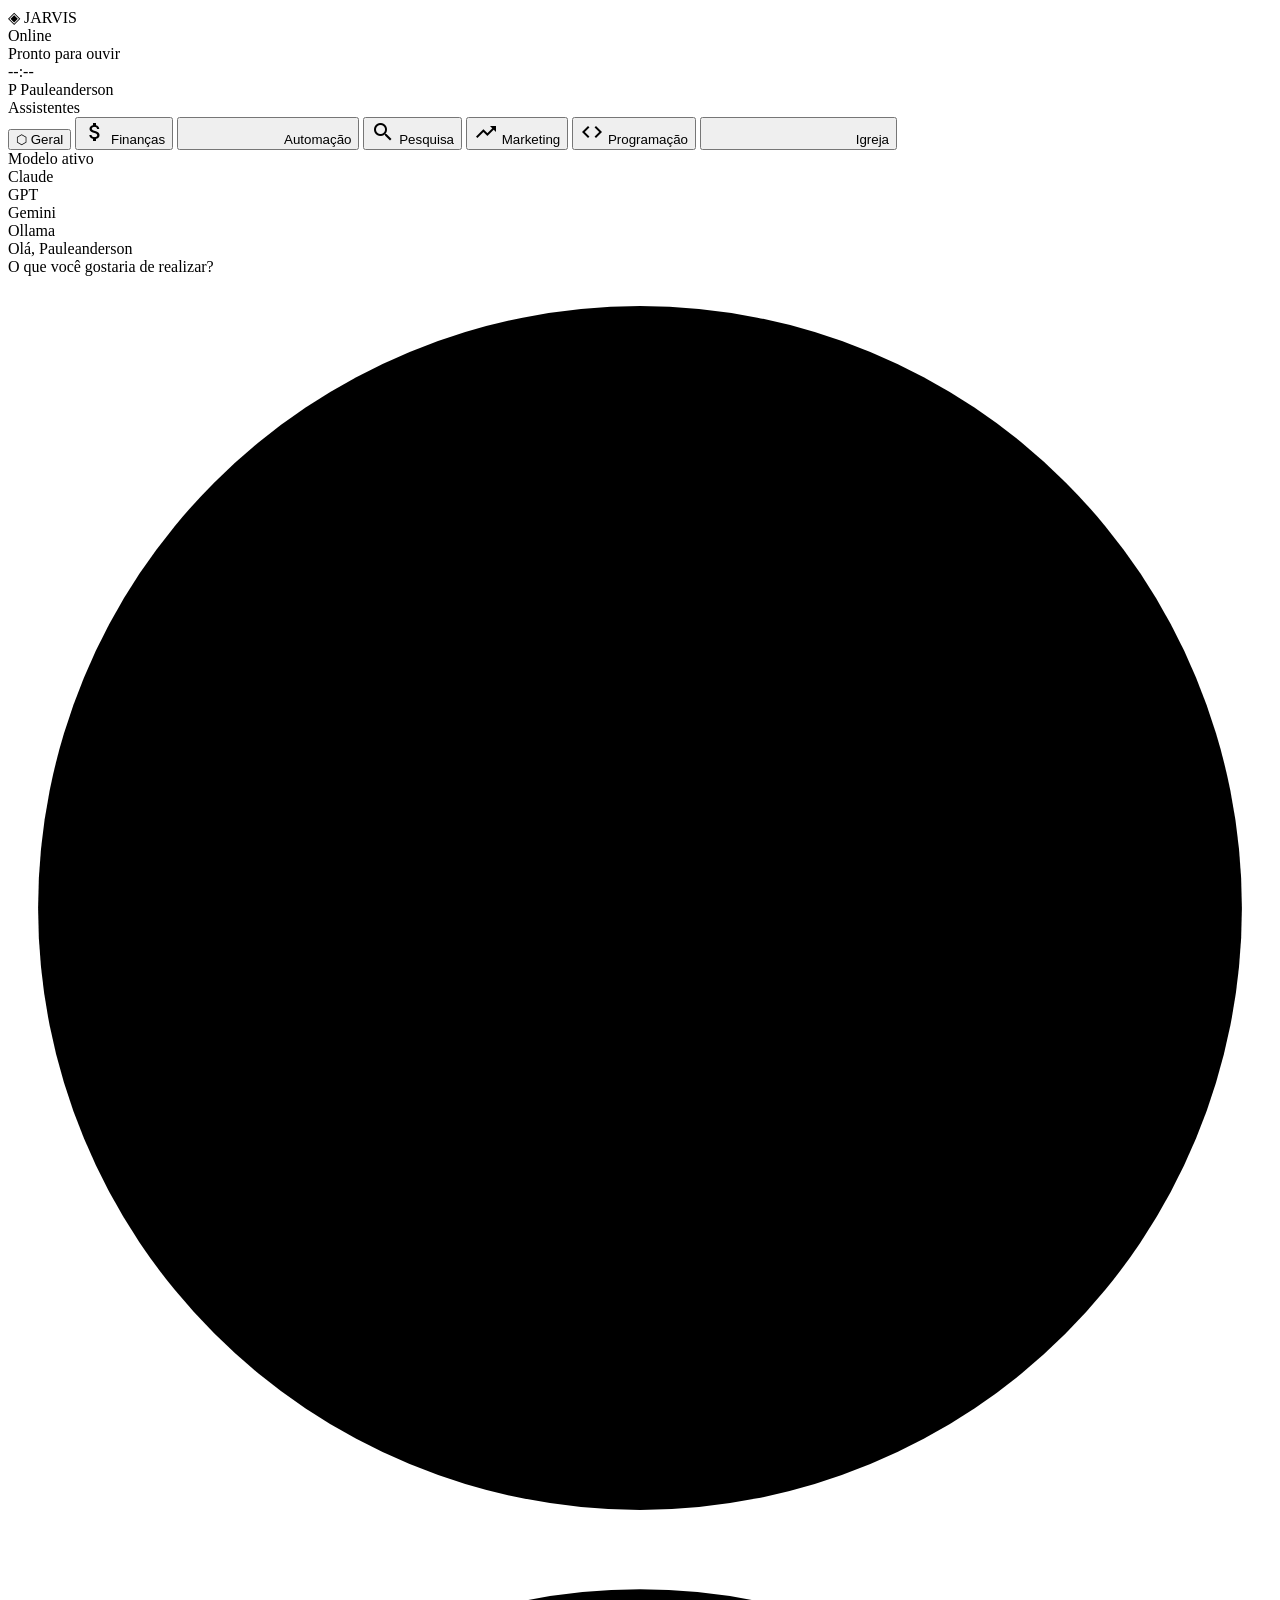
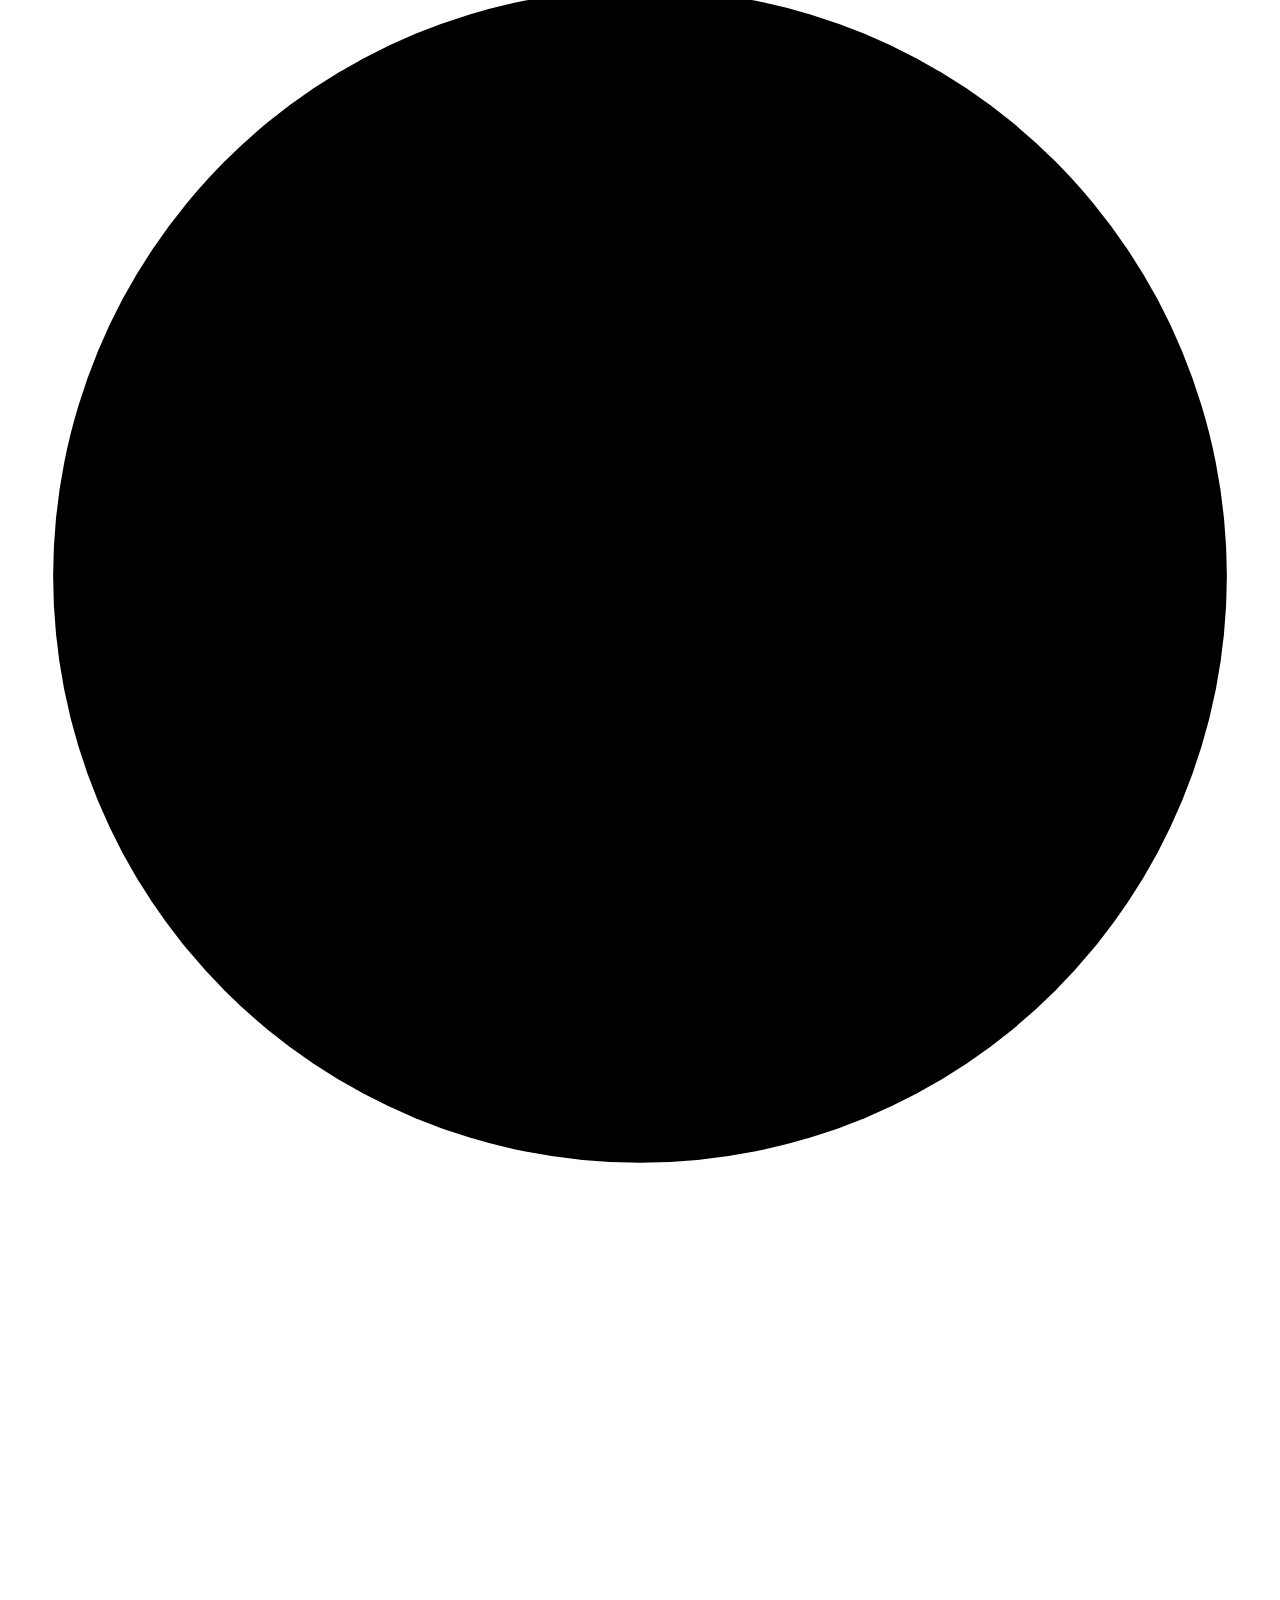
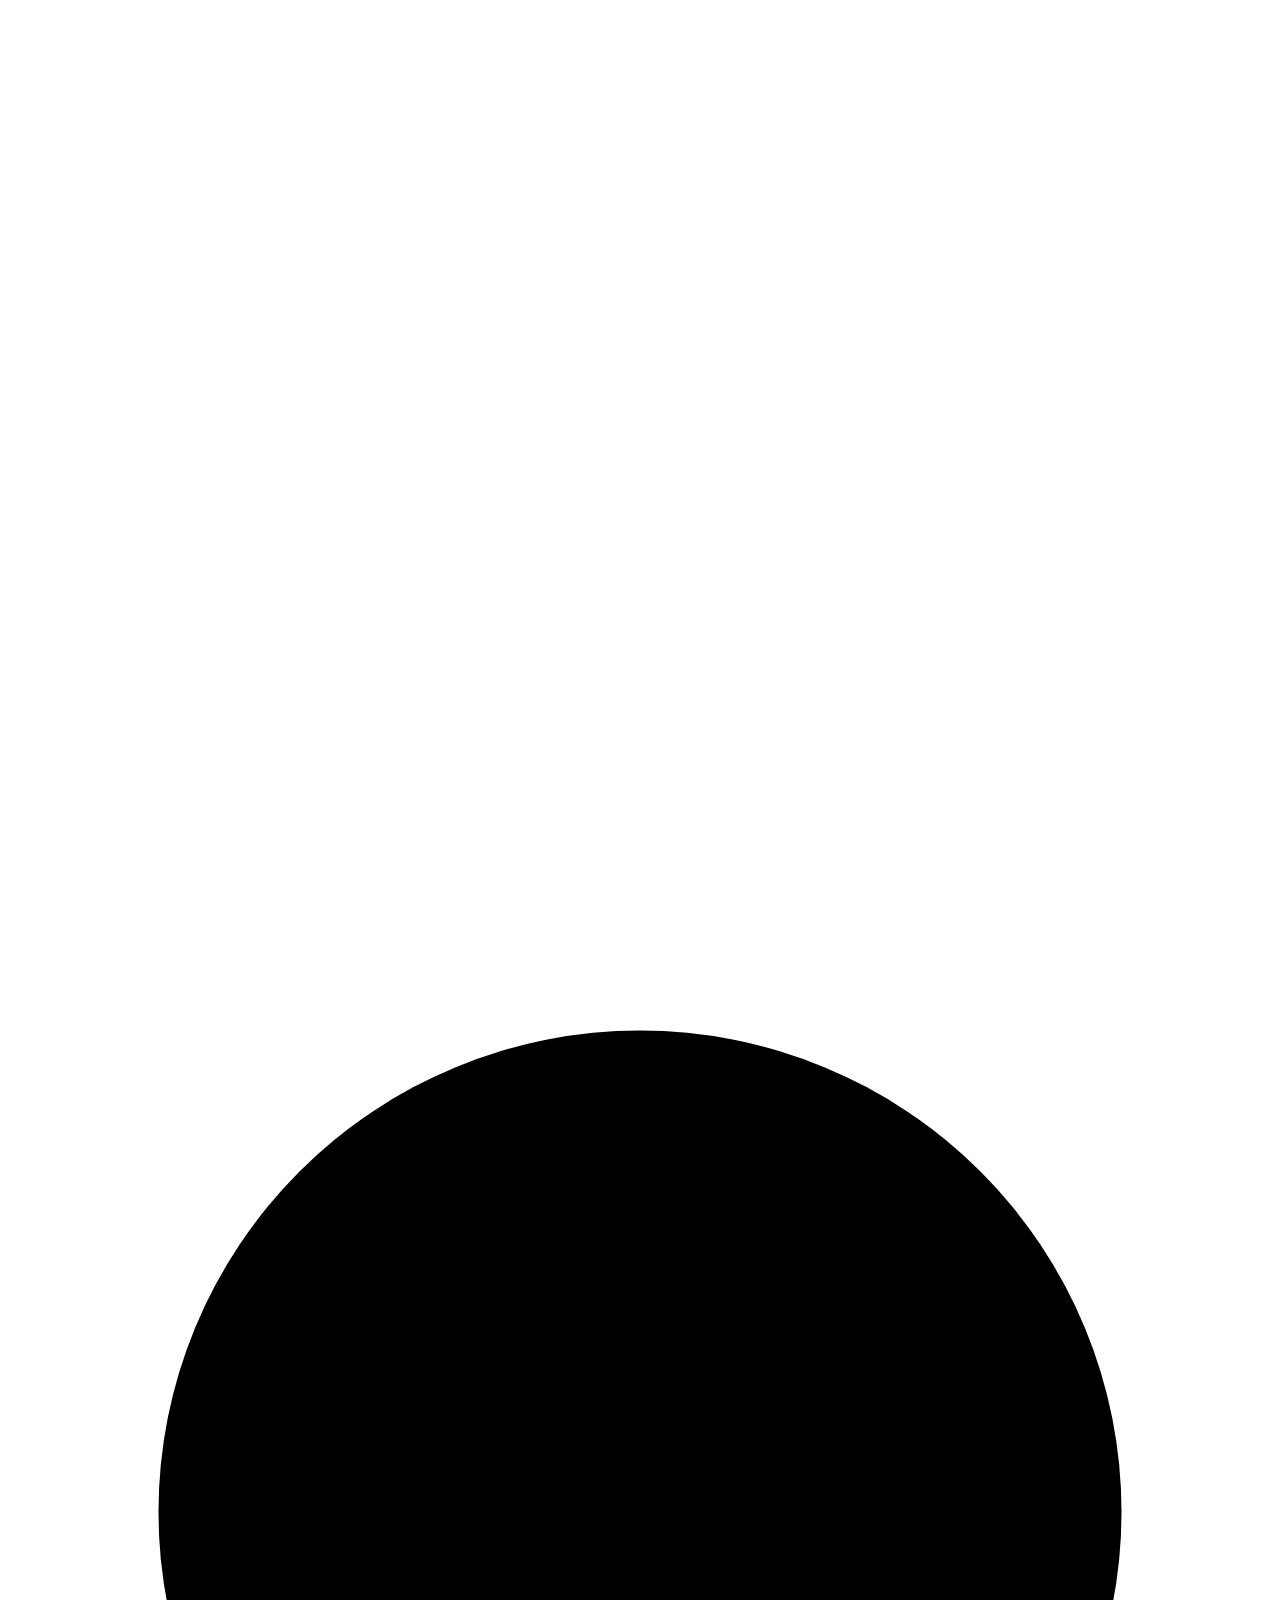
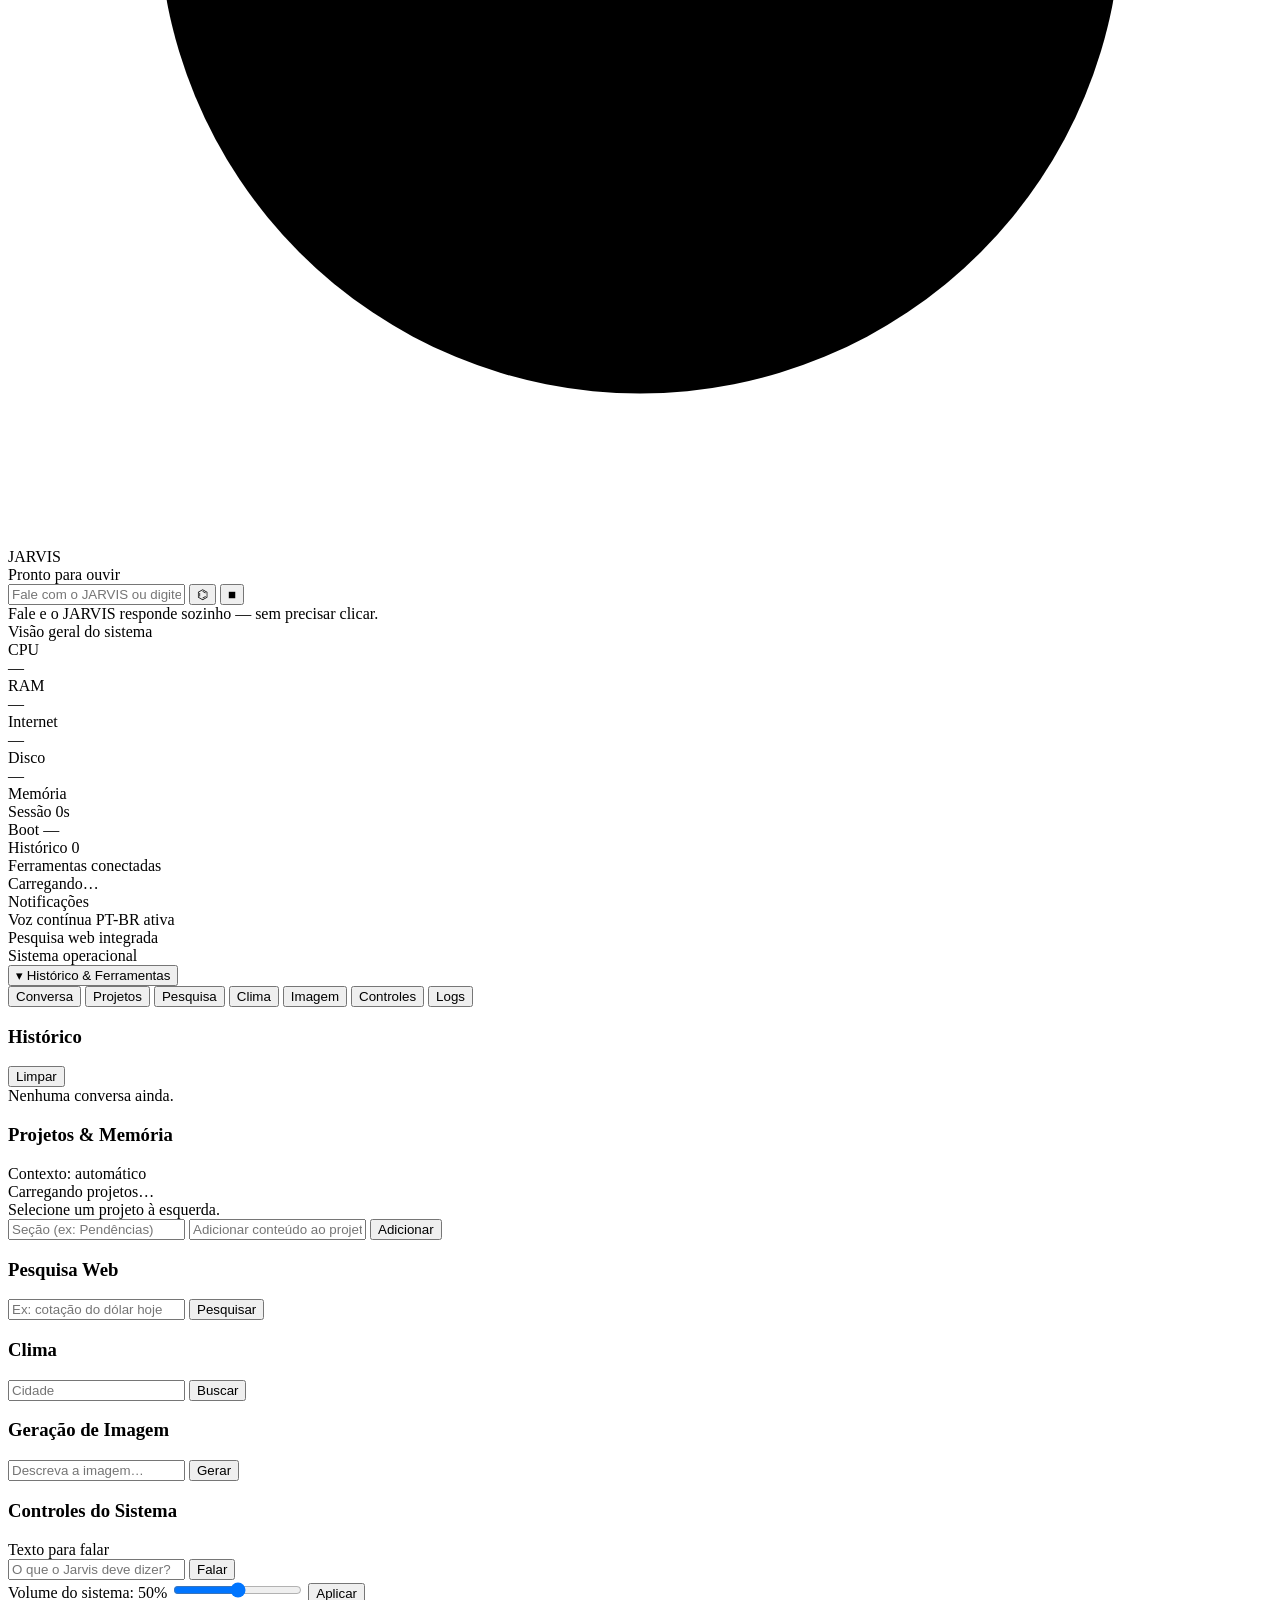
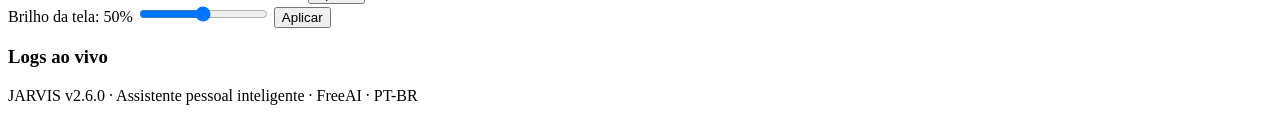
==== dashboard_static/index.html @ 1817574b "feat(orb): implementar orb v2.6.1 com 7 layers do Figma spec index.html: estrutura completa do orb (" ====
<!DOCTYPE html>
<html lang="pt-BR">
<head>
<meta charset="UTF-8" />
<meta name="viewport" content="width=device-width, initial-scale=1.0" />
<meta http-equiv="Cache-Control" content="no-cache, no-store, must-revalidate" />
<meta http-equiv="Pragma" content="no-cache" />
<meta http-equiv="Expires" content="0" />
<title>JARVIS v2.6 — Sistema de Assistência Pessoal</title>
<!-- Favicon inline vazio: corta o GET /favicon.ico automático do navegador (que retornava 404). -->
<link rel="icon" href="data:image/svg+xml,%3Csvg xmlns='http://www.w3.org/2000/svg' viewBox='0 0 32 32'%3E%3Cdefs%3E%3CradialGradient id='g' cx='30%25' cy='30%25'%3E%3Cstop offset='0' stop-color='%2322D3EE'/%3E%3Cstop offset='0.5' stop-color='%235B6CFF'/%3E%3Cstop offset='1' stop-color='%23A855F7'/%3E%3C/radialGradient%3E%3C/defs%3E%3Ccircle cx='16' cy='16' r='14' fill='url(%23g)'/%3E%3C/svg%3E">
<link rel="stylesheet" href="/static/style.css" />
<link rel="preconnect" href="https://fonts.googleapis.com">
<link rel="preconnect" href="https://fonts.gstatic.com" crossorigin>
<link href="https://fonts.googleapis.com/css2?family=Inter:wght@400;500;600;700&family=Space+Grotesk:wght@500;600;700&family=JetBrains+Mono:wght@400;500&display=swap" rel="stylesheet">
<link href="https://fonts.googleapis.com/icon?family=Material+Icons" rel="stylesheet">
</head>
<body class="state-idle">

<!-- ───────── Top bar ───────── -->
<header class="topbar">
  <div class="topbar-left">
    <div class="brand">
      <span class="brand-mark">◈</span>
      <span class="brand-name">JARVIS</span>
    </div>
    <div class="status-pill online" id="sys-pill">
      <span class="status-dot"></span>
      <span class="status-label">Online</span>
    </div>
  </div>
  <div class="topbar-center">
    <div class="orb-mini" id="orb-mini"></div>
    <span class="state-label" id="state-label">Pronto para ouvir</span>
  </div>
  <div class="topbar-right">
    <span class="topbar-time" id="topbar-time">--:--</span>
    <div class="user-chip">
      <span class="user-avatar">P</span>
      <span class="user-name">Pauleanderson</span>
    </div>
  </div>
</header>

<!-- ───────── Main layout ───────── -->
<main class="layout">

  <!-- Left sidebar: assistants -->
  <aside class="sidebar sidebar-left">
    <div class="sidebar-section">
      <div class="sidebar-title">Assistentes</div>
      <nav class="assistant-list" id="assistant-list">
        <button class="assistant active" data-assistant="general">
          <span class="assistant-icon">⬡</span>
          <span class="assistant-label">Geral</span>
        </button>
        <button class="assistant assistant-item" data-assistant="finance" data-cat="financas">
          <span class="assistant-icon material-icons">attach_money</span>
          <span class="assistant-label">Finanças</span>
        </button>
        <button class="assistant assistant-item" data-assistant="automation" data-cat="automacao">
          <span class="assistant-icon material-icons">bolt</span>
          <span class="assistant-label">Automação</span>
        </button>
        <button class="assistant assistant-item" data-assistant="search" data-cat="pesquisa">
          <span class="assistant-icon material-icons">search</span>
          <span class="assistant-label">Pesquisa</span>
        </button>
        <button class="assistant assistant-item" data-assistant="marketing" data-cat="marketing">
          <span class="assistant-icon material-icons">trending_up</span>
          <span class="assistant-label">Marketing</span>
        </button>
        <button class="assistant assistant-item" data-assistant="code" data-cat="codigo">
          <span class="assistant-icon material-icons">code</span>
          <span class="assistant-label">Programação</span>
        </button>
        <button class="assistant assistant-item" data-assistant="church" data-cat="igreja">
          <span class="assistant-icon material-icons">church</span>
          <span class="assistant-label">Igreja</span>
        </button>
      </nav>
    </div>

    <div class="sidebar-section">
      <div class="sidebar-title">Modelo ativo</div>
      <div class="model-card">
        <div class="model-line">Claude</div>
        <div class="model-line">GPT</div>
        <div class="model-line">Gemini</div>
        <div class="model-line">Ollama</div>
      </div>
    </div>
  </aside>

  <!-- Center: holographic orb + voice bar -->
  <section class="center">

    <div class="greeting">
      <div class="greeting-line">Olá, <span class="accent">Pauleanderson</span></div>
      <div class="greeting-sub">O que você gostaria de realizar?</div>
    </div>

    <div class="orb-stage">
      <!-- ═══ ORB CENTRAL — 7 layers + glow + halo (spec v2.6.1) ═══ -->
      <div class="orb-wrap" id="jarvis-orb">
        <!-- Glow outer (radial pulsante 4s) -->
        <div class="orb-glow-outer"></div>
        <!-- Halo metric ring -->
        <svg class="orb-halo" viewBox="0 0 420 420">
          <circle cx="210" cy="210" r="200" />
        </svg>
        <!-- Layer 1: outer ring conic -->
        <svg class="orb-layer-1" viewBox="0 0 420 420">
          <circle class="orb-conic-ring" cx="210" cy="210" r="195" />
        </svg>
        <!-- Layer 2: organic curve lines (24 paths) -->
        <svg class="orb-layer-2" viewBox="0 0 420 420" id="orb-curves"></svg>
        <!-- Layer 3: inner concentric rings (160/120/80) -->
        <svg class="orb-layer-3" viewBox="0 0 420 420">
          <circle class="orb-inner-ring r-160" cx="210" cy="210" r="160" />
          <circle class="orb-inner-ring r-120" cx="210" cy="210" r="120" />
          <circle class="orb-inner-ring r-80"  cx="210" cy="210" r="80" />
        </svg>
        <!-- Layer 4: particle orbs (6 dots) -->
        <div class="orb-particles">
          <span class="orb-particle" style="left:40px;top:80px"></span>
          <span class="orb-particle p-white" style="left:340px;top:120px"></span>
          <span class="orb-particle p-purple" style="left:280px;top:340px"></span>
          <span class="orb-particle p-indigo" style="left:80px;top:320px"></span>
          <span class="orb-particle p-cyan-sm" style="left:200px;top:60px"></span>
          <span class="orb-particle p-pink" style="left:360px;top:260px"></span>
        </div>
        <!-- Layer 5: inner core (radial fill) -->
        <div class="orb-inner-core"></div>
        <!-- Layer 6: central text -->
        <div class="orb-center-text">JARVIS</div>
        <!-- Layer 7: vertical accent line -->
        <div class="orb-accent-line"></div>
        <!-- Highlights -->
        <div class="orb-highlight hl-tl"></div>
        <div class="orb-highlight hl-rc"></div>
        <div class="orb-highlight hl-bc"></div>
      </div>
      <div class="orb-status" id="orb-status">Pronto para ouvir</div>
    </div>

    <!-- Voice bar -->
    <div class="voice-bar">
      <div class="voice-wave" id="voice-wave">
        <span></span><span></span><span></span><span></span><span></span>
        <span></span><span></span><span></span><span></span><span></span>
        <span></span><span></span><span></span><span></span><span></span>
        <span></span><span></span><span></span><span></span><span></span>
      </div>

      <input type="text" id="ask-input" class="voice-input"
             placeholder="Fale com o JARVIS ou digite aqui…" />

      <button class="mic-btn" id="mic-btn" onclick="toggleMic()" title="Falar">
        <span class="mic-icon" id="mic-icon">⌬</span>
      </button>

      <button class="interrupt-btn" id="interrupt-btn" onclick="interruptSpeech()" title="Interromper resposta">
        <span>■</span>
      </button>
    </div>

    <div class="voice-hint" id="voice-hint">
      Fale e o JARVIS responde sozinho — sem precisar clicar.
    </div>
  </section>

  <!-- Right sidebar: system overview + integrations -->
  <aside class="sidebar sidebar-right">
    <div class="sidebar-section">
      <div class="sidebar-title">Visão geral do sistema</div>
      <div class="system-grid">
        <div class="sys-card">
          <div class="sys-card-label">CPU</div>
          <div class="sys-card-value" id="cpu-value">—</div>
          <div class="sys-bar"><div class="sys-bar-fill" id="cpu-bar"></div></div>
        </div>
        <div class="sys-card">
          <div class="sys-card-label">RAM</div>
          <div class="sys-card-value" id="ram-value">—</div>
          <div class="sys-bar"><div class="sys-bar-fill" id="ram-bar"></div></div>
        </div>
        <div class="sys-card">
          <div class="sys-card-label">Internet</div>
          <div class="sys-card-value">
            <span id="internet-value">—</span>
          </div>
        </div>
        <div class="sys-card">
          <div class="sys-card-label">Disco</div>
          <div class="sys-card-value" id="disk-value">—</div>
        </div>
      </div>
    </div>

    <div class="sidebar-section">
      <div class="sidebar-title">Memória</div>
      <div class="info-row">
        <span class="info-key">Sessão</span>
        <span class="info-val" id="session-uptime">0s</span>
      </div>
      <div class="info-row">
        <span class="info-key">Boot</span>
        <span class="info-val" id="boot-at">—</span>
      </div>
      <div class="info-row">
        <span class="info-key">Histórico</span>
        <span class="info-val" id="history-count">0</span>
      </div>
    </div>

    <div class="sidebar-section">
      <div class="sidebar-title">Ferramentas conectadas</div>
      <div class="integration-list" id="integration-list">
        <div class="loading-mini">Carregando…</div>
      </div>
    </div>

    <div class="sidebar-section">
      <div class="sidebar-title">Notificações</div>
      <div class="notif-list">
        <div class="notif">
          <div class="notif-dot dot-cyan"></div>
          <div class="notif-text">Voz contínua PT-BR ativa</div>
        </div>
        <div class="notif">
          <div class="notif-dot dot-violet"></div>
          <div class="notif-text">Pesquisa web integrada</div>
        </div>
        <div class="notif">
          <div class="notif-dot dot-green"></div>
          <div class="notif-text">Sistema operacional</div>
        </div>
      </div>
    </div>
  </aside>
</main>

<!-- ───────── Bottom drawer: chat history + tools ───────── -->
<button class="drawer-toggle" id="drawer-toggle" onclick="toggleDrawer()">
  <span class="drawer-toggle-icon">▾</span>
  <span>Histórico & Ferramentas</span>
</button>

<section class="drawer" id="drawer">
  <div class="drawer-tabs">
    <button class="drawer-tab active" data-tab="chat">Conversa</button>
    <button class="drawer-tab" data-tab="projects">Projetos</button>
    <button class="drawer-tab" data-tab="research">Pesquisa</button>
    <button class="drawer-tab" data-tab="weather">Clima</button>
    <button class="drawer-tab" data-tab="image">Imagem</button>
    <button class="drawer-tab" data-tab="controls">Controles</button>
    <button class="drawer-tab" data-tab="logs">Logs</button>
  </div>

  <!-- Chat tab -->
  <div class="drawer-panel active" id="panel-chat">
    <div class="panel-header">
      <h3>Histórico</h3>
      <button class="ghost-btn" onclick="clearChat()">Limpar</button>
    </div>
    <div id="chat-list" class="chat-list">
      <div class="empty">Nenhuma conversa ainda.</div>
    </div>
  </div>

  <!-- Projects tab -->
  <div class="drawer-panel" id="panel-projects">
    <div class="panel-header">
      <h3>Projetos & Memória</h3>
      <span class="active-project-label" id="active-project-label">Contexto: automático</span>
    </div>
    <div class="projects-layout">
      <div class="projects-list" id="projects-list">
        <div class="loading-mini">Carregando projetos…</div>
      </div>
      <div class="projects-detail" id="projects-detail">
        <div class="empty">Selecione um projeto à esquerda.</div>
      </div>
    </div>
    <div class="project-update">
      <input type="text" id="proj-section" placeholder="Seção (ex: Pendências)" />
      <input type="text" id="proj-addition" placeholder="Adicionar conteúdo ao projeto ativo…" />
      <button class="primary-btn" onclick="addToActiveProject()">Adicionar</button>
    </div>
  </div>

  <!-- Research tab -->
  <div class="drawer-panel" id="panel-research">
    <div class="panel-header"><h3>Pesquisa Web</h3></div>
    <div class="control-row">
      <input type="text" id="research-input" placeholder="Ex: cotação do dólar hoje" />
      <button class="primary-btn" onclick="research()">Pesquisar</button>
    </div>
    <div id="research-result" class="research-result"></div>
  </div>

  <!-- Weather tab -->
  <div class="drawer-panel" id="panel-weather">
    <div class="panel-header"><h3>Clima</h3></div>
    <div class="control-row">
      <input type="text" id="weather-input" placeholder="Cidade" />
      <button class="primary-btn" onclick="checkWeather()">Buscar</button>
    </div>
    <div id="weather-result" class="info-block"></div>
  </div>

  <!-- Image tab -->
  <div class="drawer-panel" id="panel-image">
    <div class="panel-header"><h3>Geração de Imagem</h3></div>
    <div class="control-row">
      <input type="text" id="image-input" placeholder="Descreva a imagem…" />
      <button class="primary-btn" onclick="generateImage()">Gerar</button>
    </div>
    <div id="image-result" class="image-result"></div>
  </div>

  <!-- Controls tab (volume/brightness/TTS) -->
  <div class="drawer-panel" id="panel-controls">
    <div class="panel-header"><h3>Controles do Sistema</h3></div>
    <div class="control-stack">
      <div class="control-block">
        <label>Texto para falar</label>
        <div class="control-row">
          <input type="text" id="tts-input" placeholder="O que o Jarvis deve dizer?" />
          <button class="primary-btn" onclick="speak()">Falar</button>
        </div>
      </div>
      <div class="control-block">
        <label>Volume do sistema: <span id="volume-label">50%</span></label>
        <input type="range" min="0" max="100" value="50" id="volume-slider" />
        <button class="primary-btn" onclick="setVolume()">Aplicar</button>
      </div>
      <div class="control-block">
        <label>Brilho da tela: <span id="brightness-label">50%</span></label>
        <input type="range" min="0" max="100" value="50" id="brightness-slider" />
        <button class="primary-btn" onclick="setBrightness()">Aplicar</button>
      </div>
    </div>
  </div>

  <!-- Logs tab -->
  <div class="drawer-panel" id="panel-logs">
    <div class="panel-header"><h3>Logs ao vivo</h3></div>
    <pre id="logs" class="logs"></pre>
  </div>
</section>

<footer class="footer">
  <span class="footer-dot"></span>
  <span class="footer-title">JARVIS v2.6.0</span>
  <span class="footer-sep">·</span>
  <span class="footer-tagline">Assistente pessoal inteligente · FreeAI · PT-BR</span>
</footer>

<script src="/static/app.js"></script>
</body>
</html>
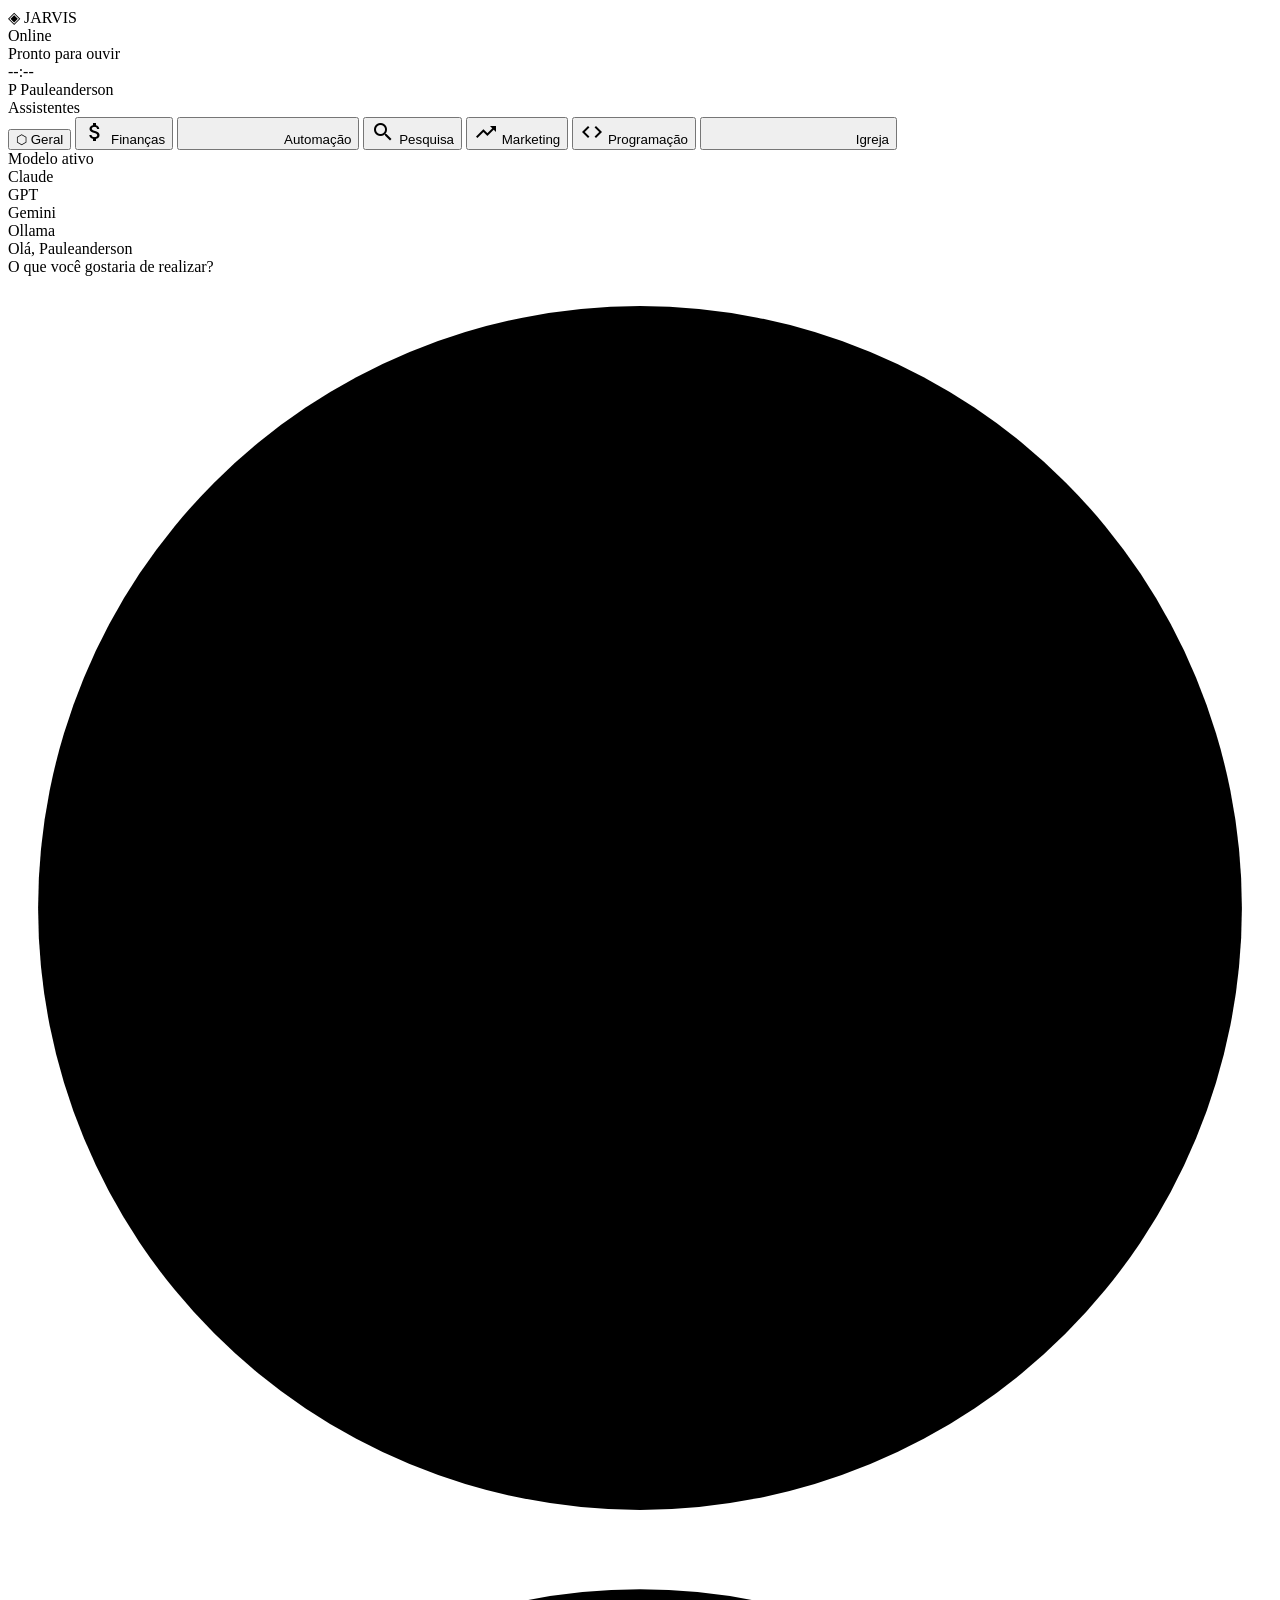
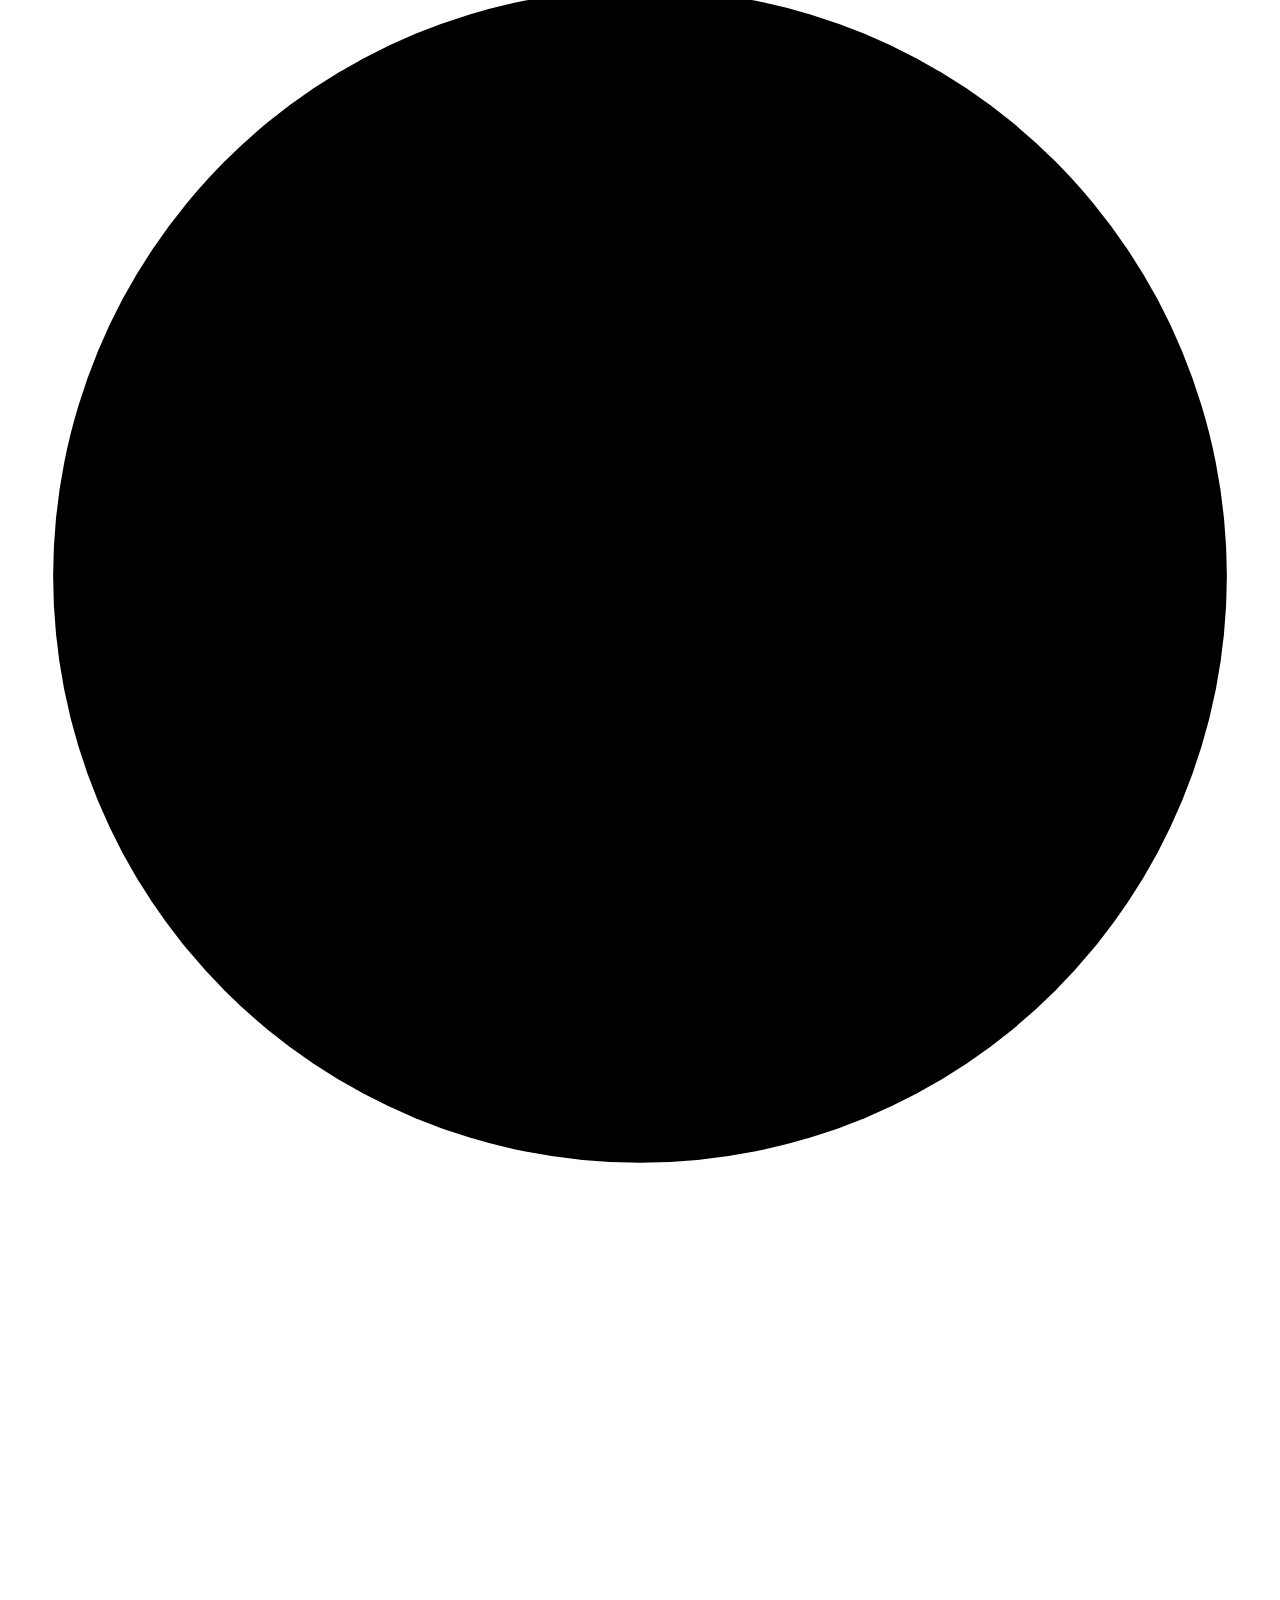
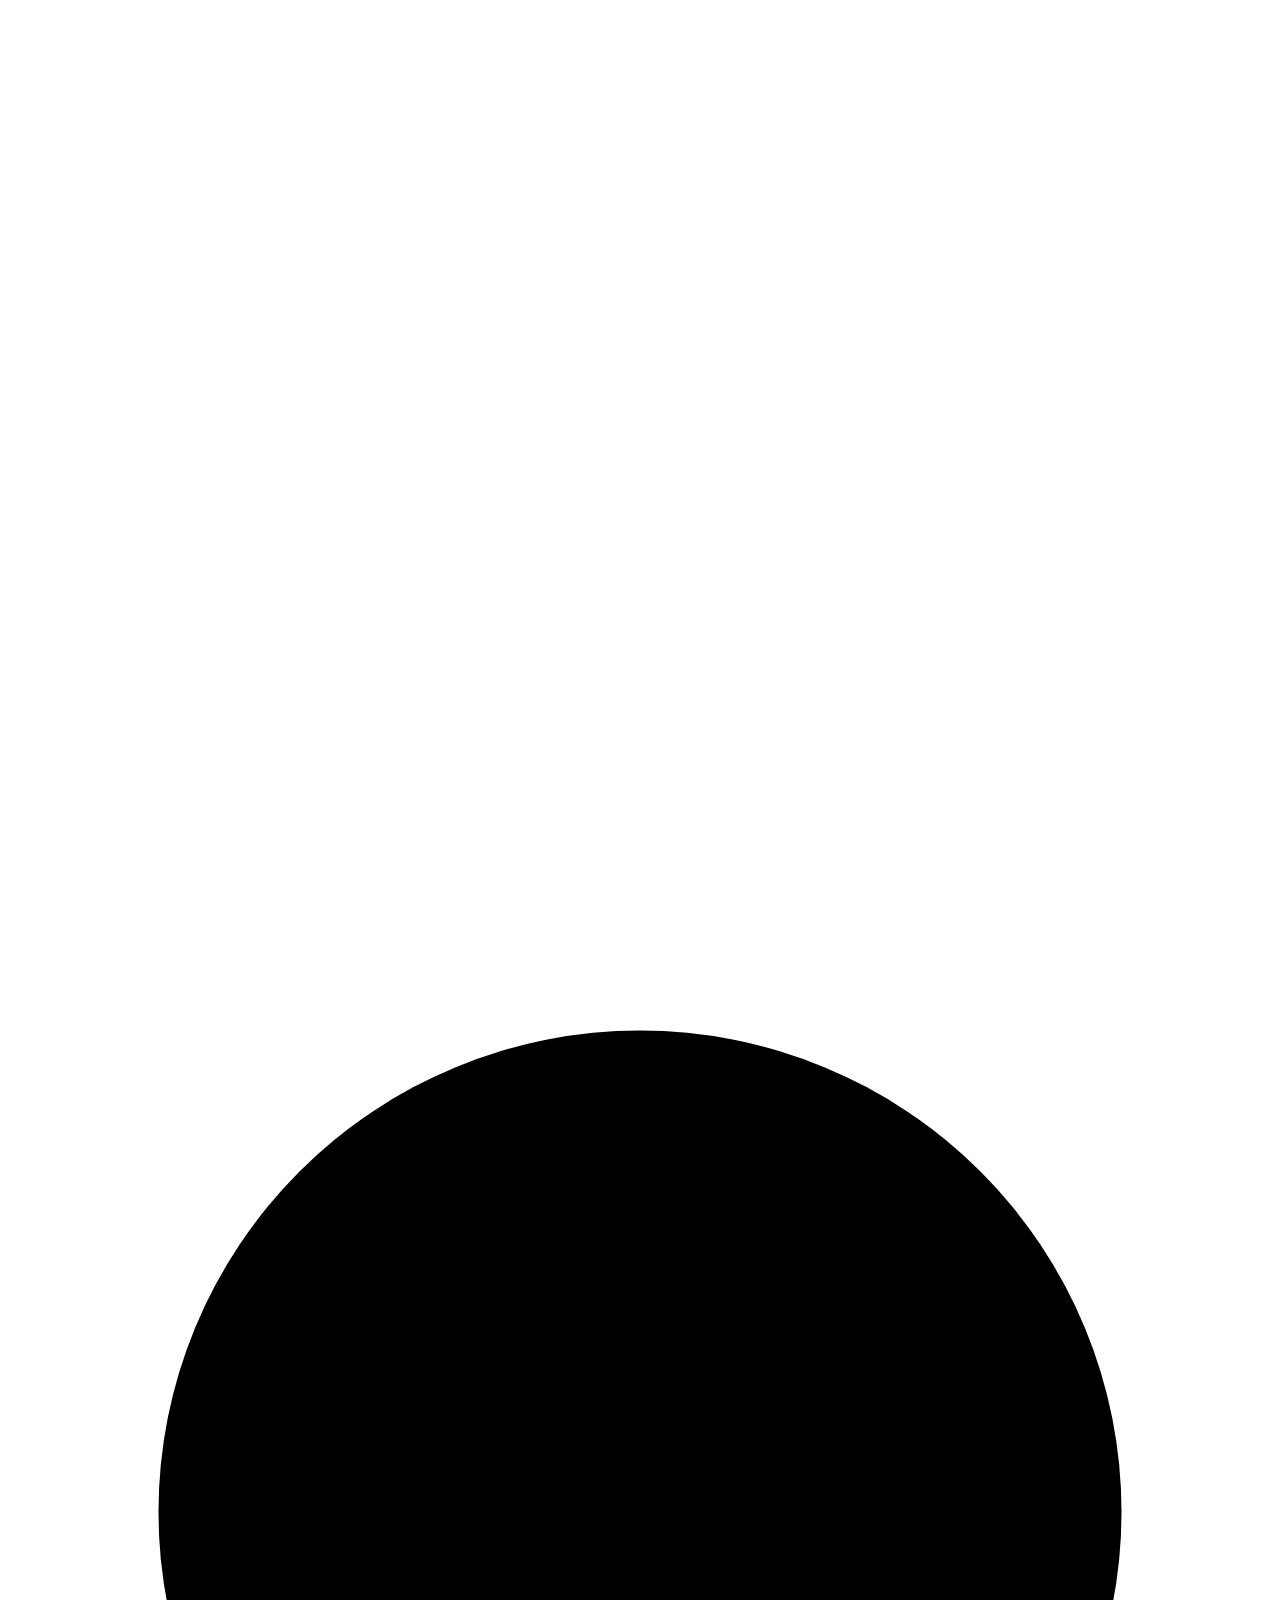
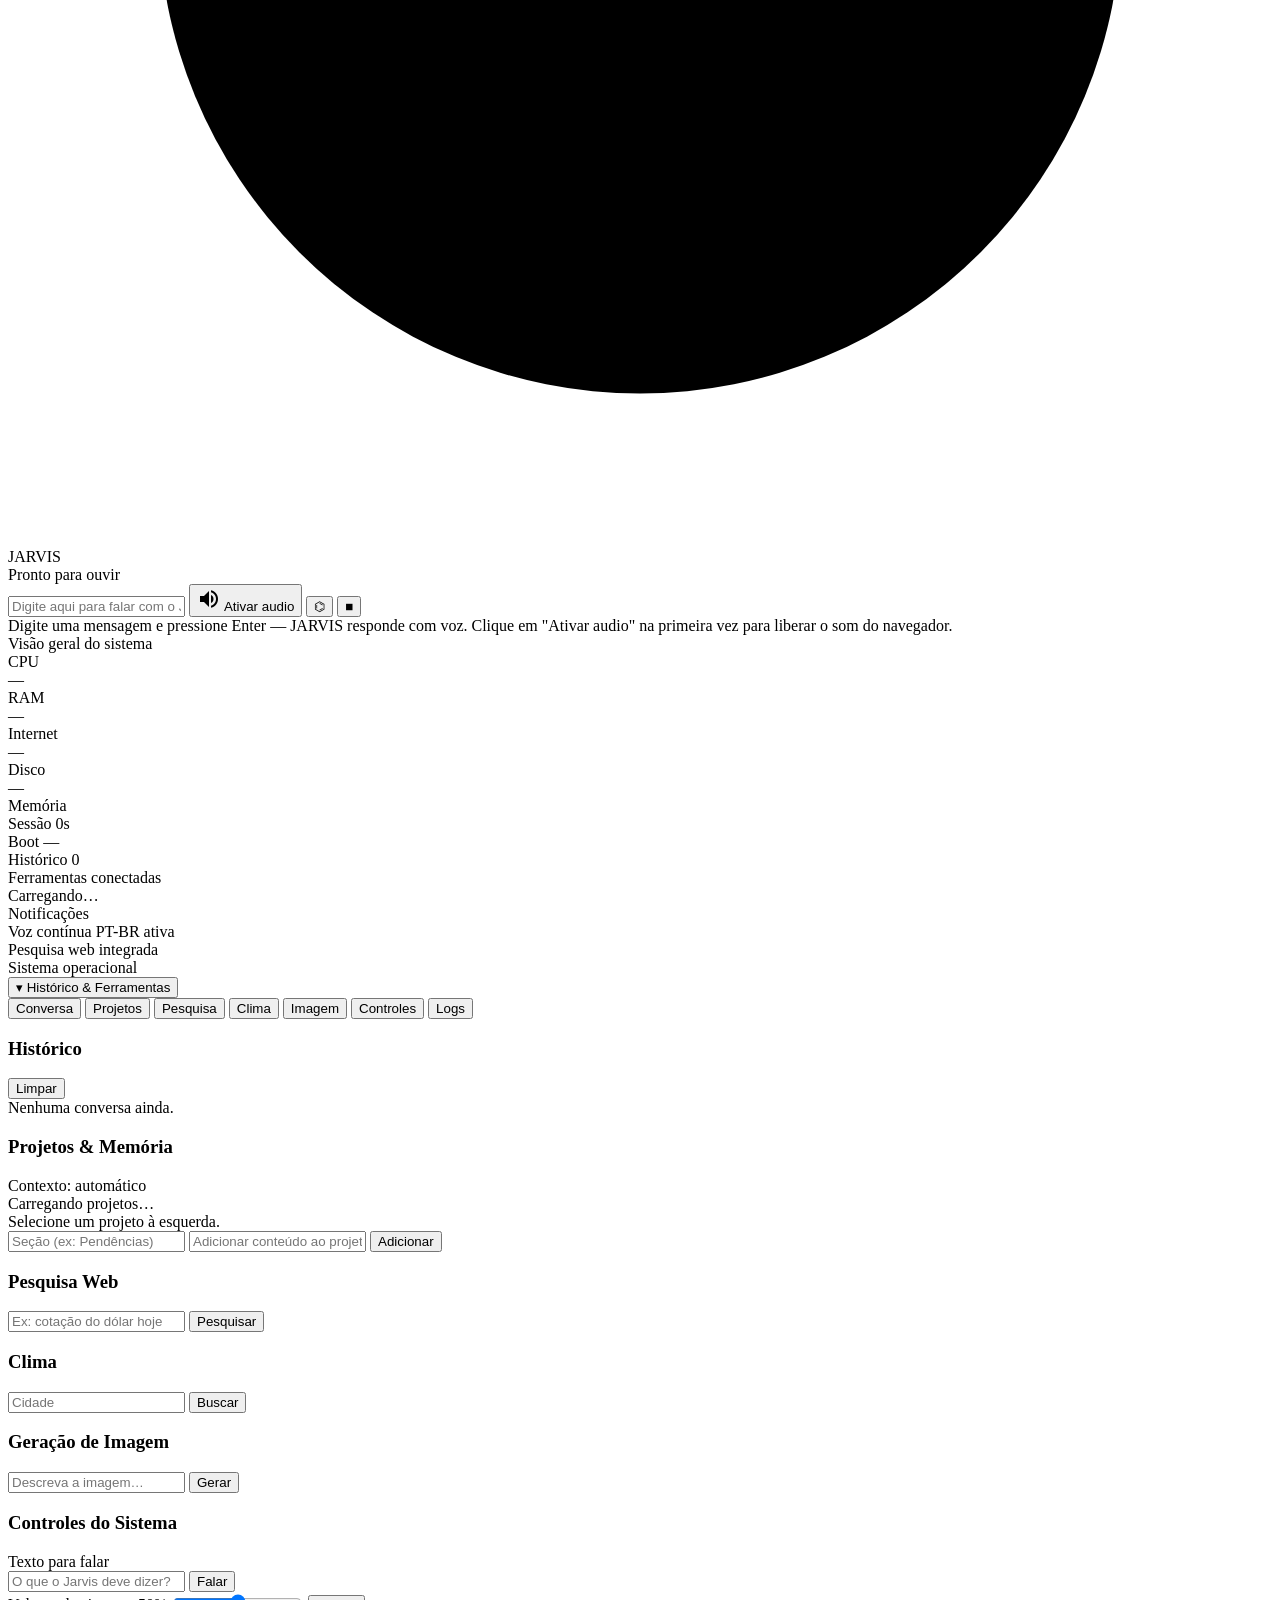
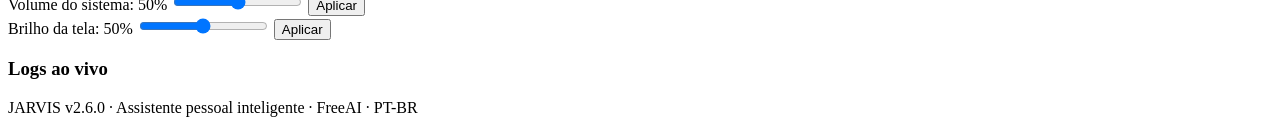
==== commit 2aea9e3b: "feat(TTS): migrar SAPI5 para speechSynthesis do navegador" ====
--- a/dashboard_static/index.html
+++ b/dashboard_static/index.html
@@ -154,7 +154,13 @@
       </div>
 
       <input type="text" id="ask-input" class="voice-input"
-             placeholder="Fale com o JARVIS ou digite aqui…" />
+             placeholder="Digite aqui para falar com o JARVIS…" />
+
+      <button class="primary-btn enable-audio-btn" id="enable-audio-btn"
+              onclick="enableAudio()" title="Ativar audio (1a vez desbloqueia o som do navegador)">
+        <span class="material-icons">volume_up</span>
+        <span id="enable-audio-label">Ativar audio</span>
+      </button>
 
       <button class="mic-btn" id="mic-btn" onclick="toggleMic()" title="Falar">
         <span class="mic-icon" id="mic-icon">⌬</span>
@@ -166,7 +172,8 @@
     </div>
 
     <div class="voice-hint" id="voice-hint">
-      Fale e o JARVIS responde sozinho — sem precisar clicar.
+      Digite uma mensagem e pressione Enter — JARVIS responde com voz.
+      Clique em "Ativar audio" na primeira vez para liberar o som do navegador.
     </div>
   </section>
 
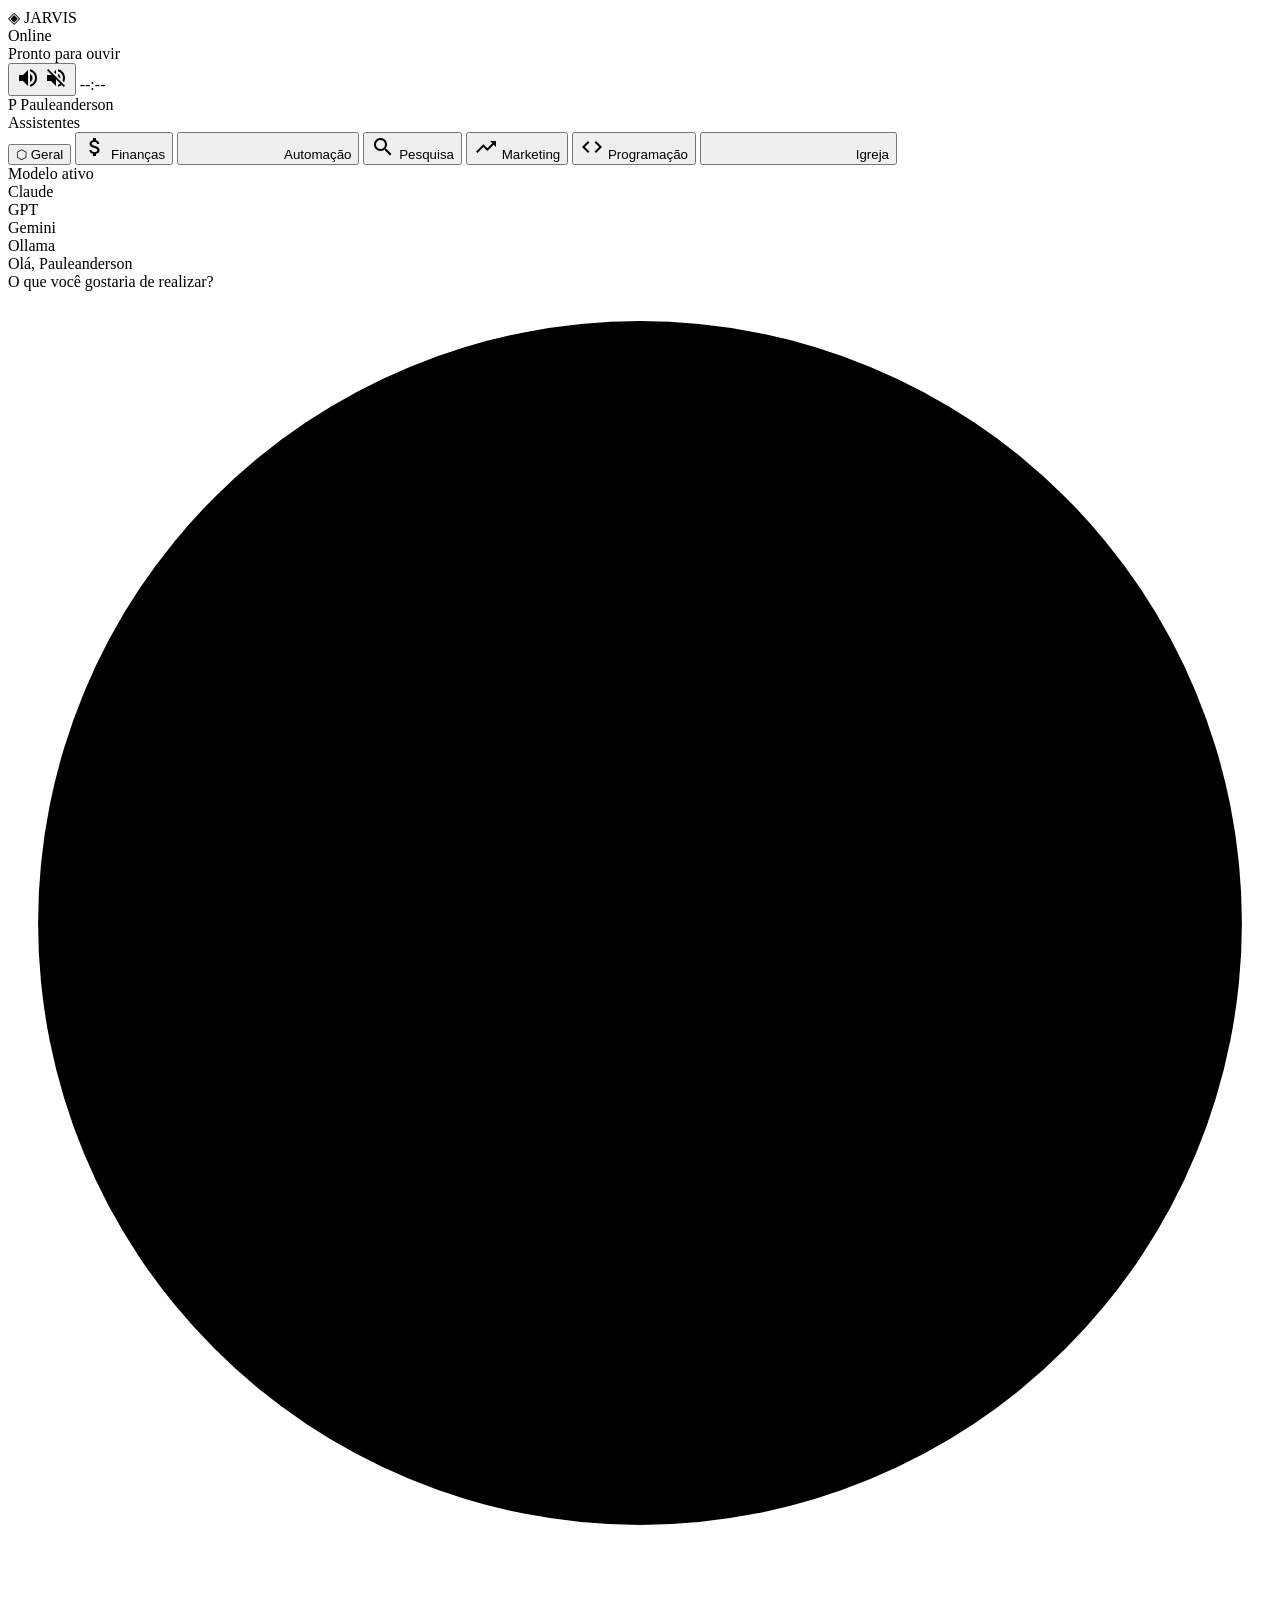
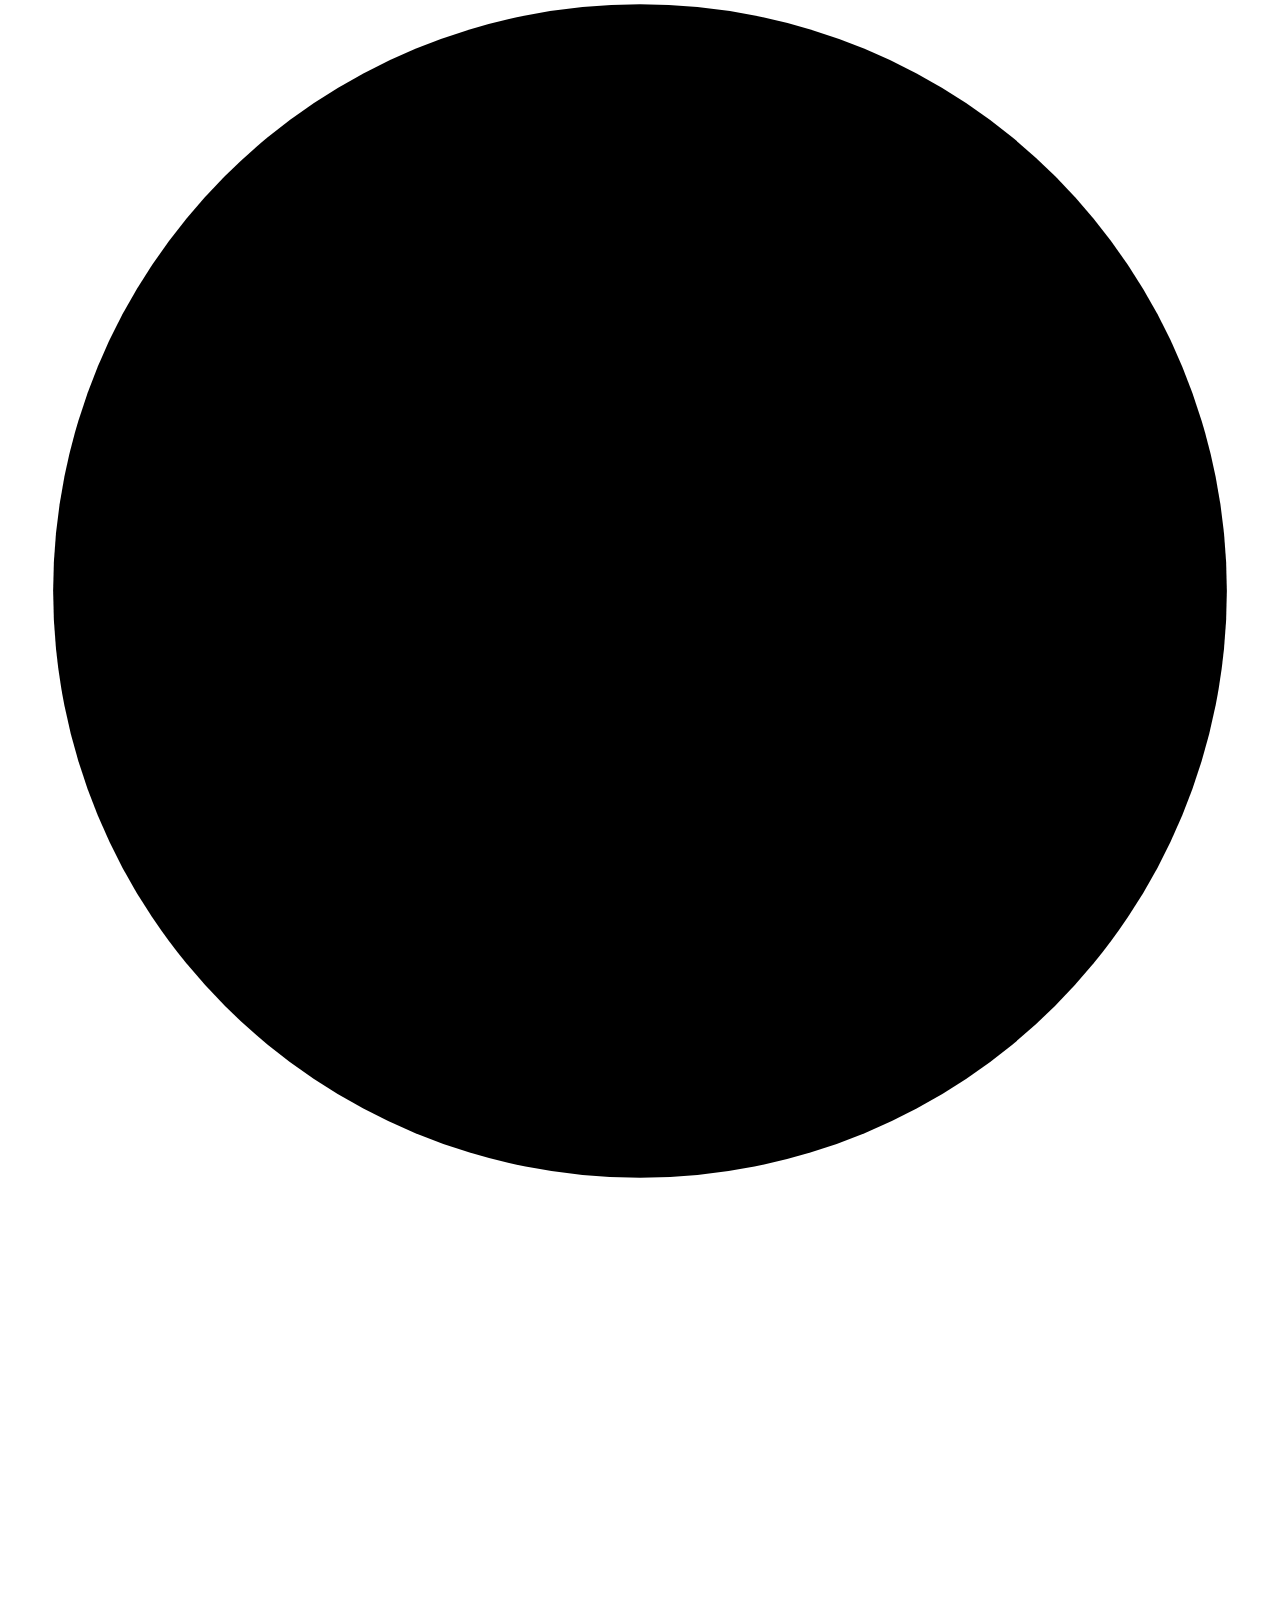
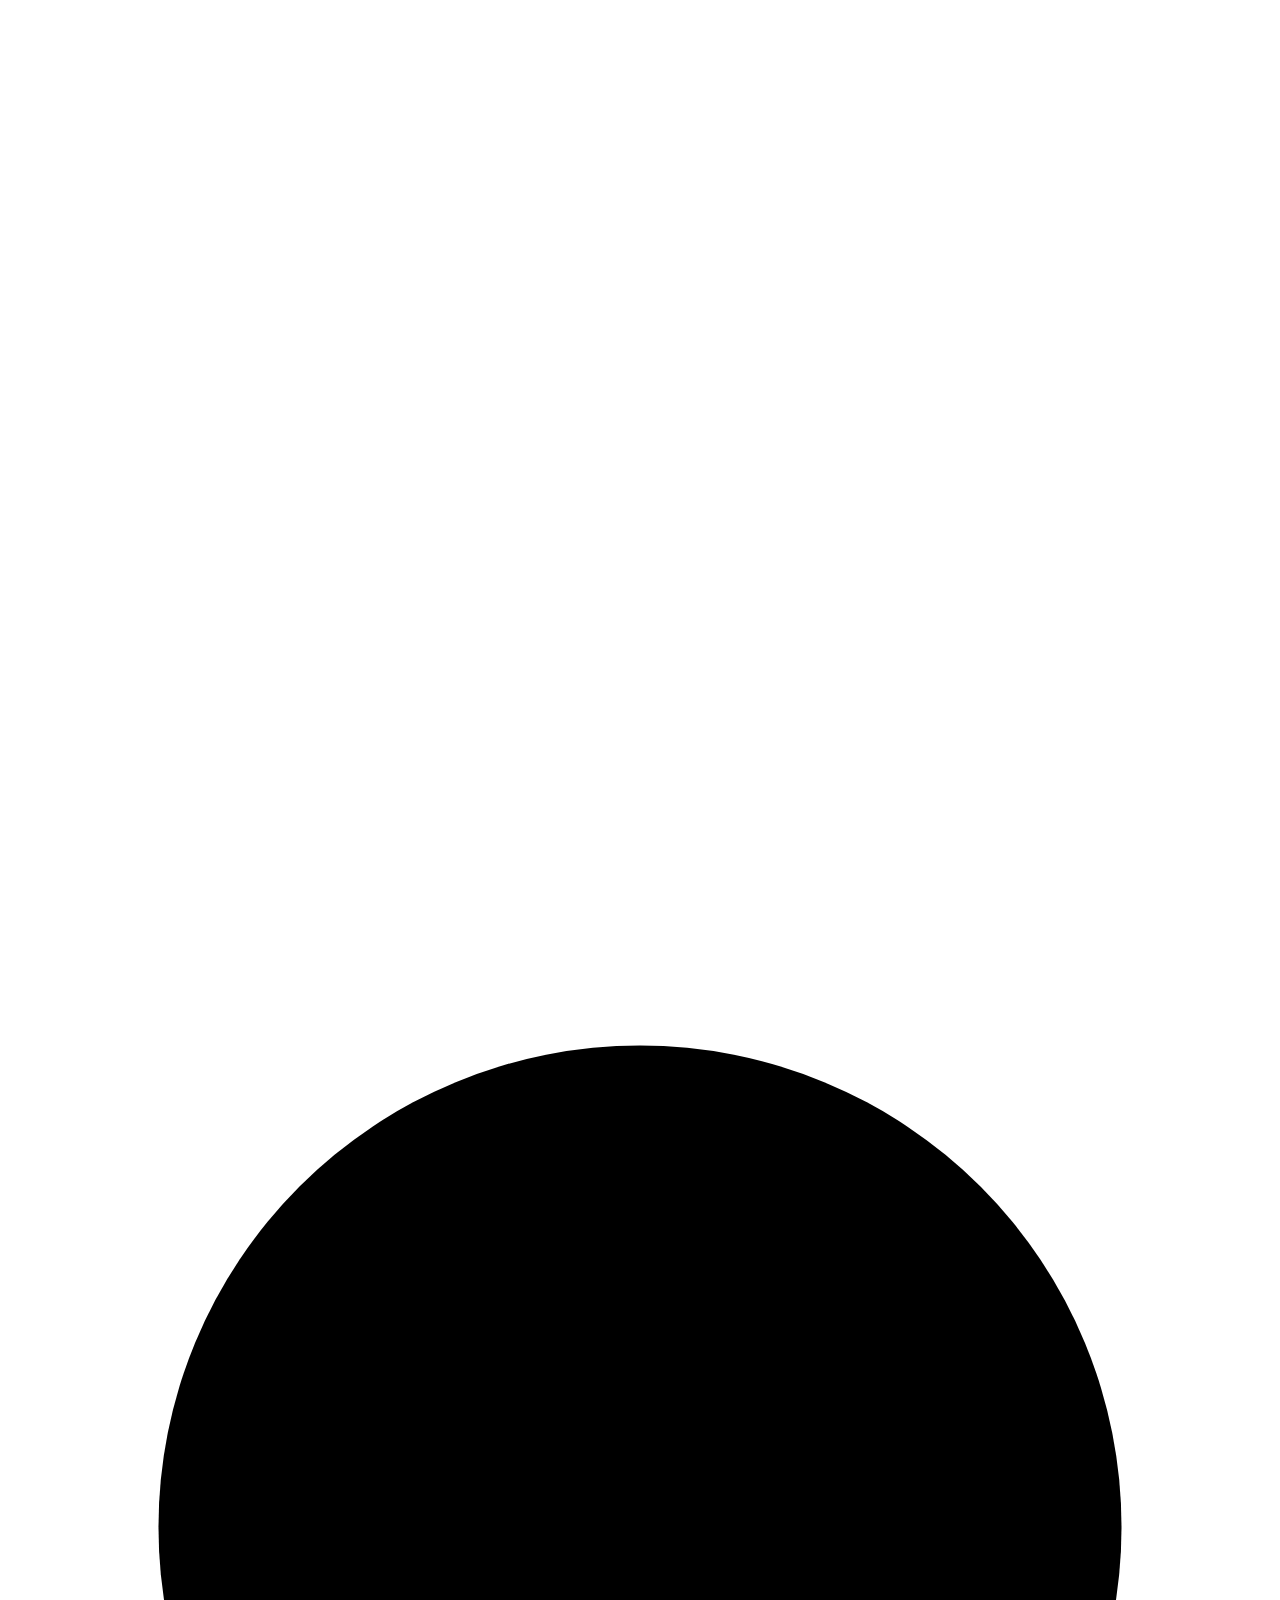
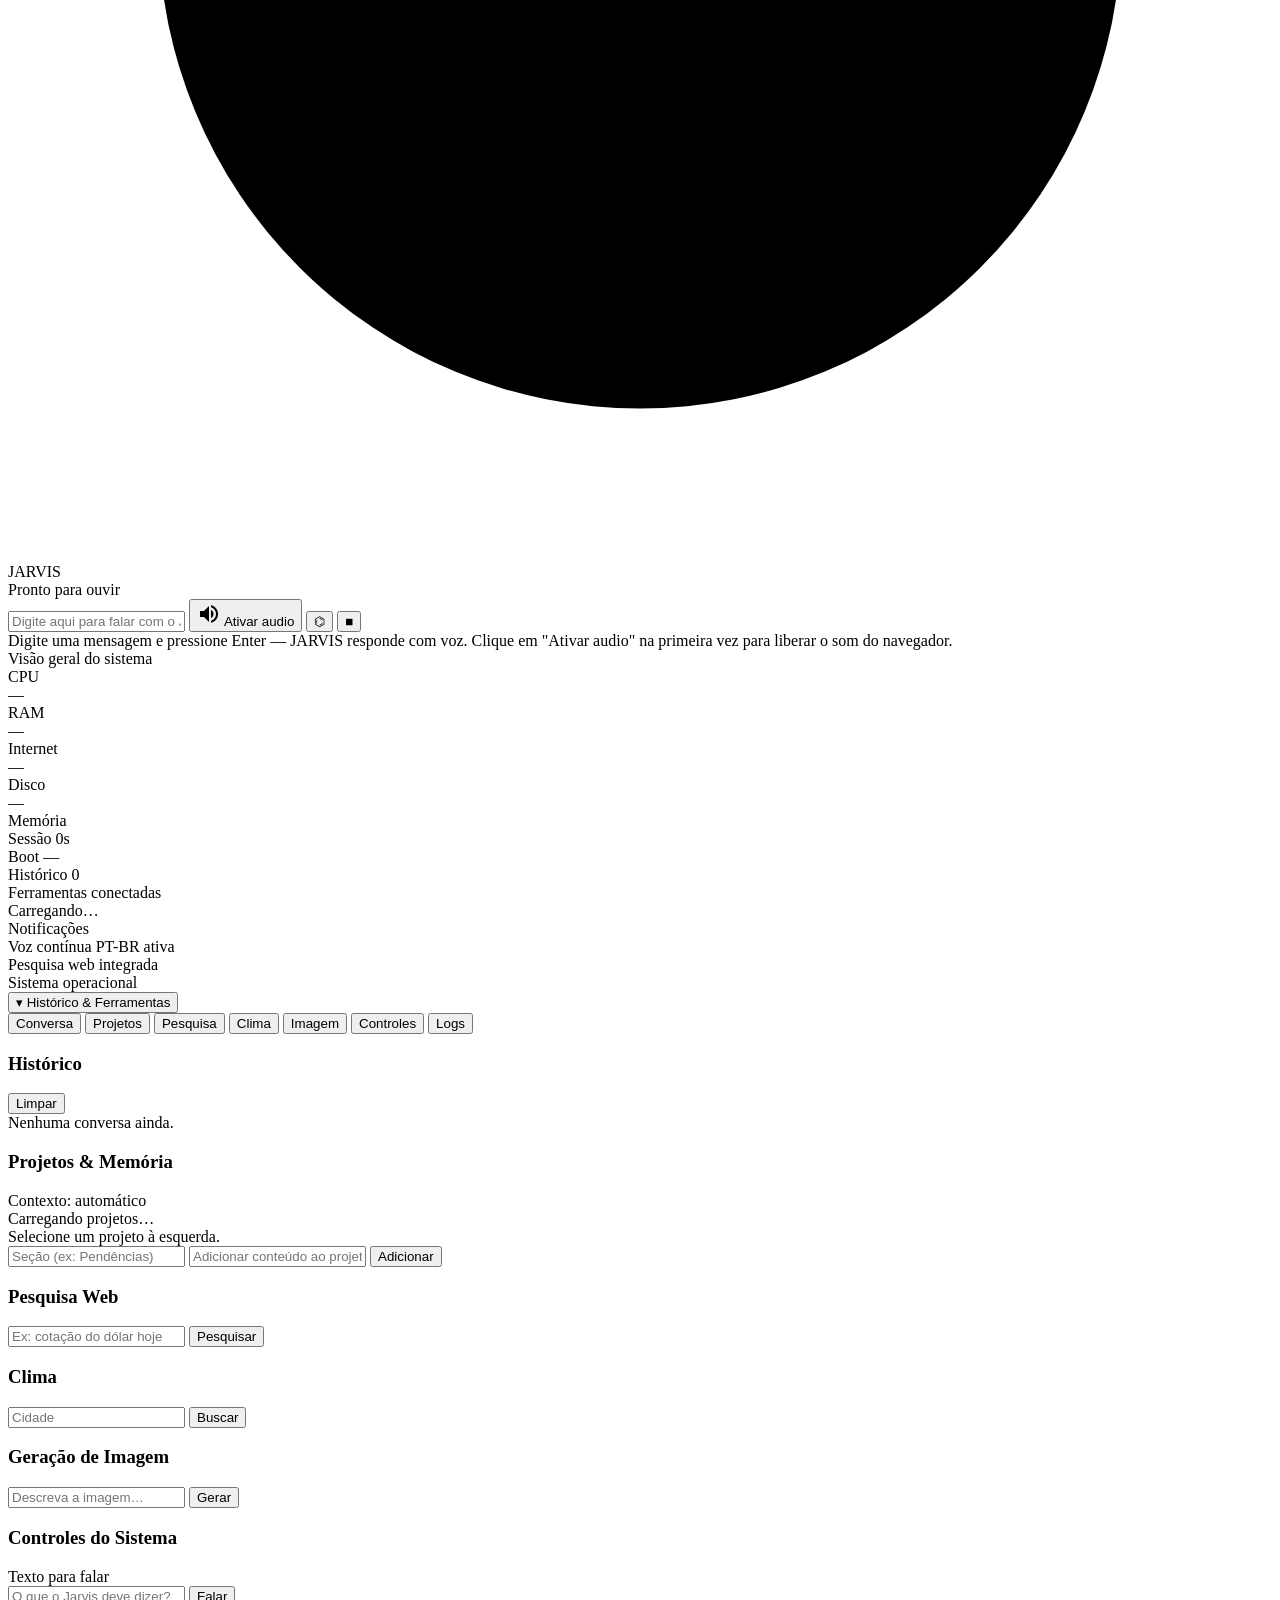
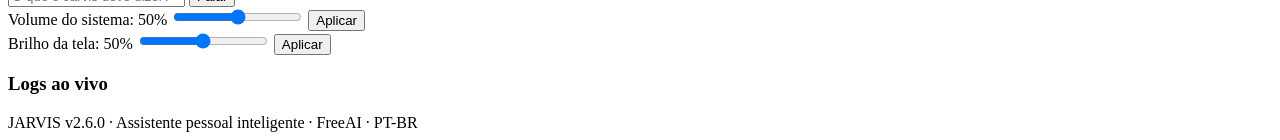
==== commit bf6a8d50: "feat(jarvis): mute toggle — JARVIS continua respondendo em texto com voz desligada - Novo botão na t" ====
--- a/dashboard_static/index.html
+++ b/dashboard_static/index.html
@@ -34,6 +34,10 @@
     <span class="state-label" id="state-label">Pronto para ouvir</span>
   </div>
   <div class="topbar-right">
+    <button class="mute-toggle" id="mute-toggle" title="Liga/desliga voz do JARVIS" aria-label="Mudo">
+      <span class="material-icons mute-on" id="mute-icon-on">volume_up</span>
+      <span class="material-icons mute-off" id="mute-icon-off">volume_off</span>
+    </button>
     <span class="topbar-time" id="topbar-time">--:--</span>
     <div class="user-chip">
       <span class="user-avatar">P</span>
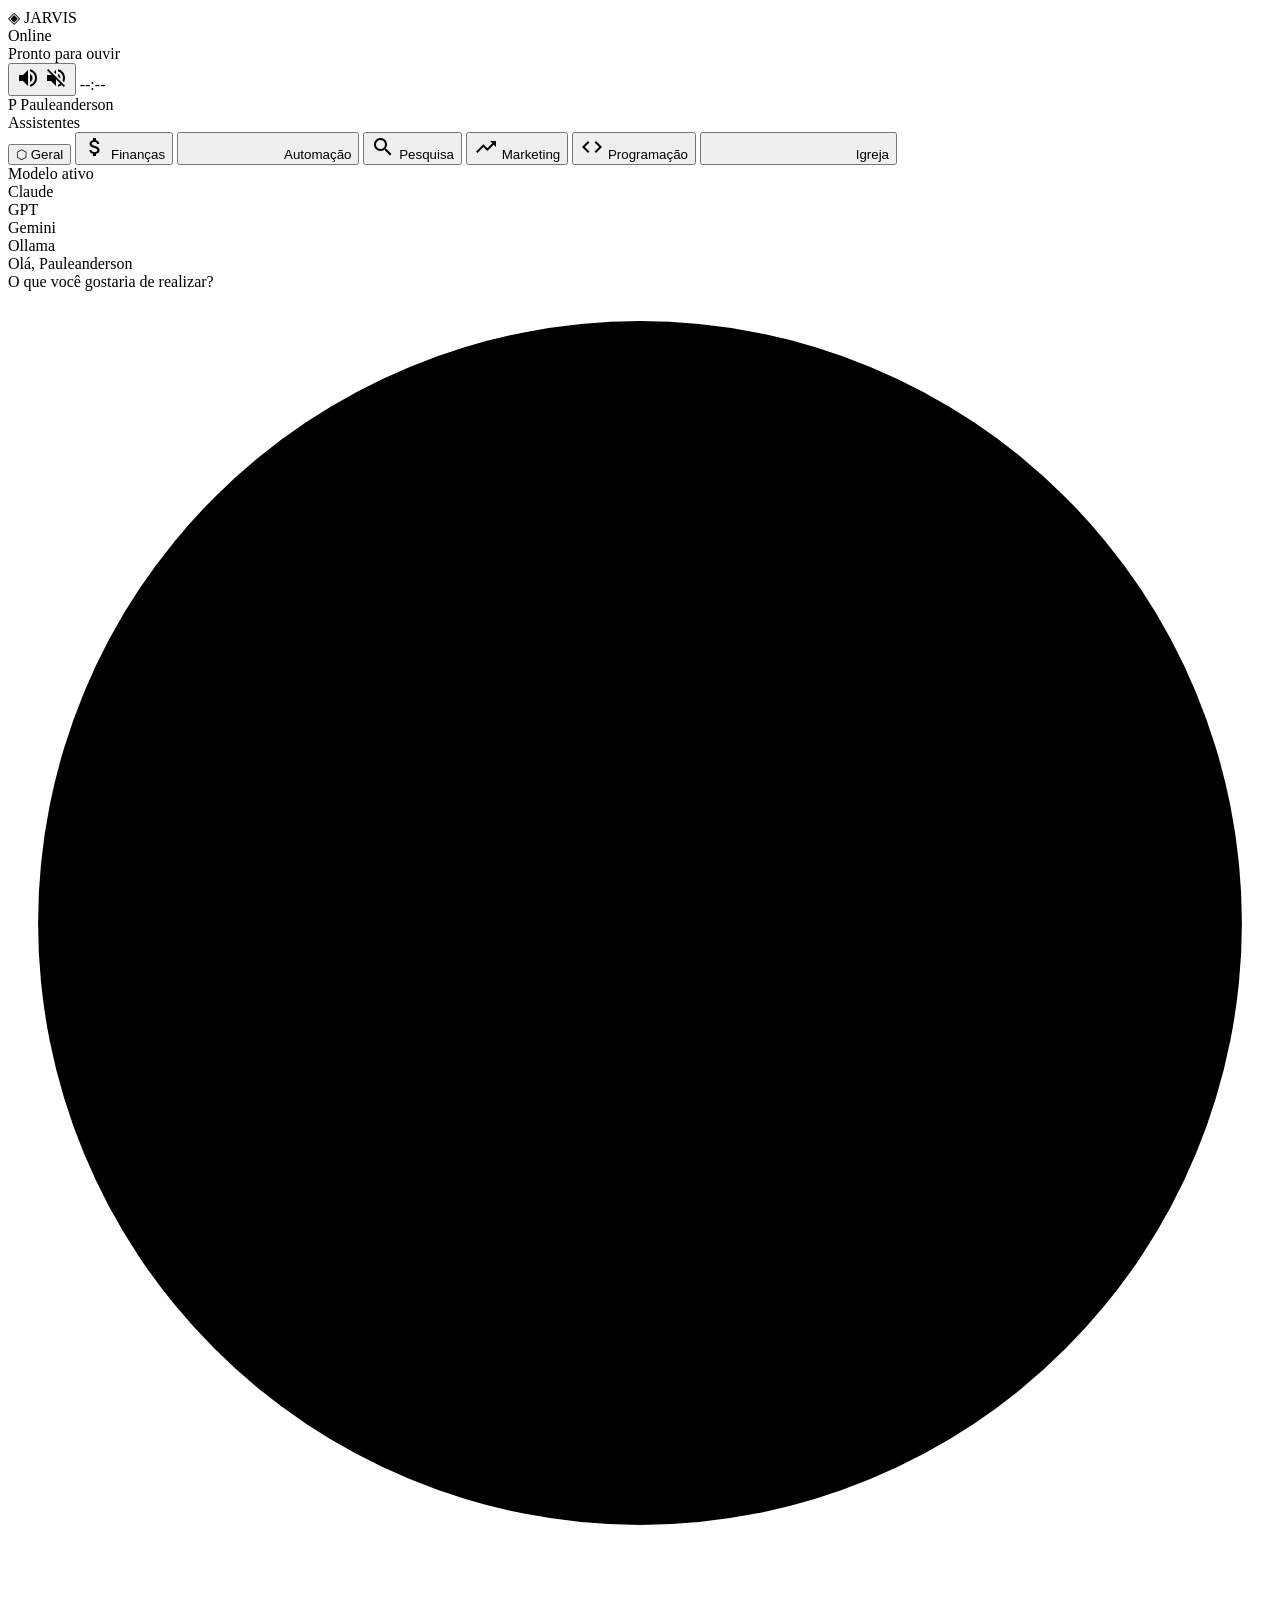
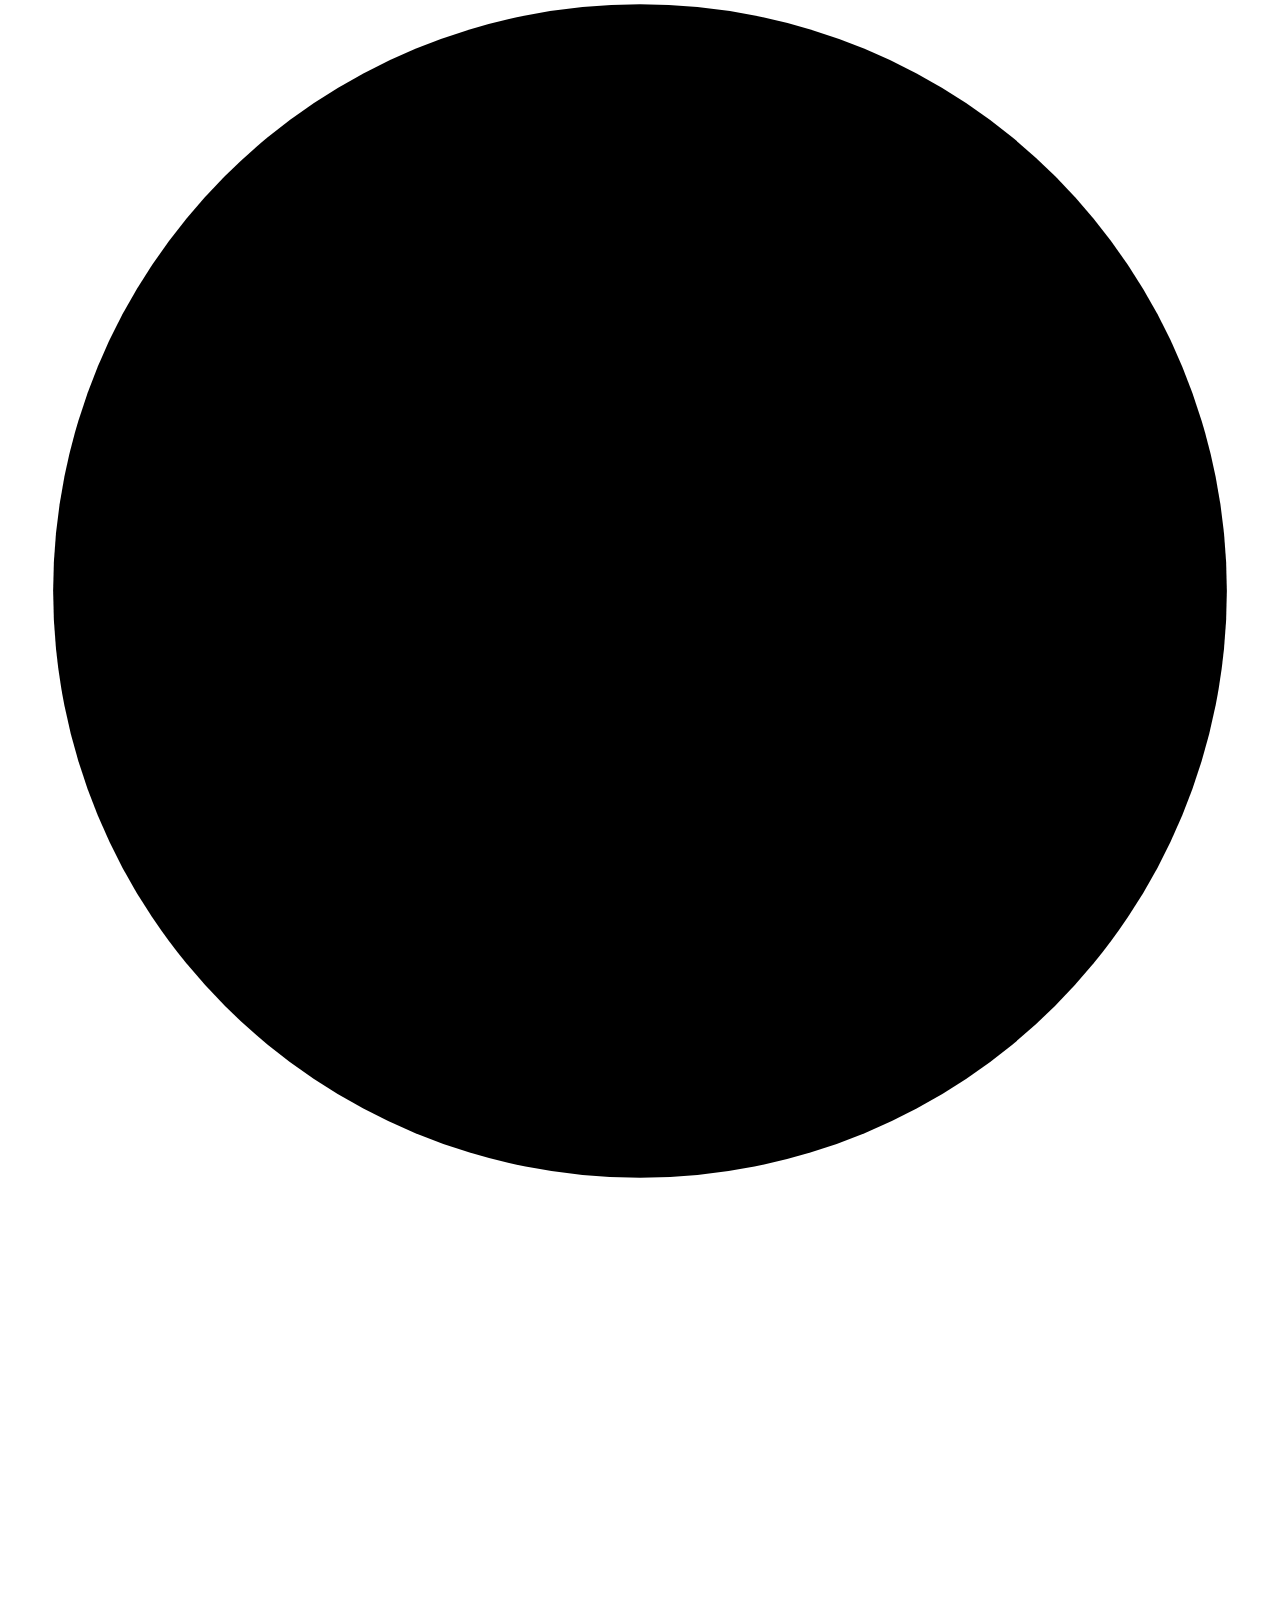
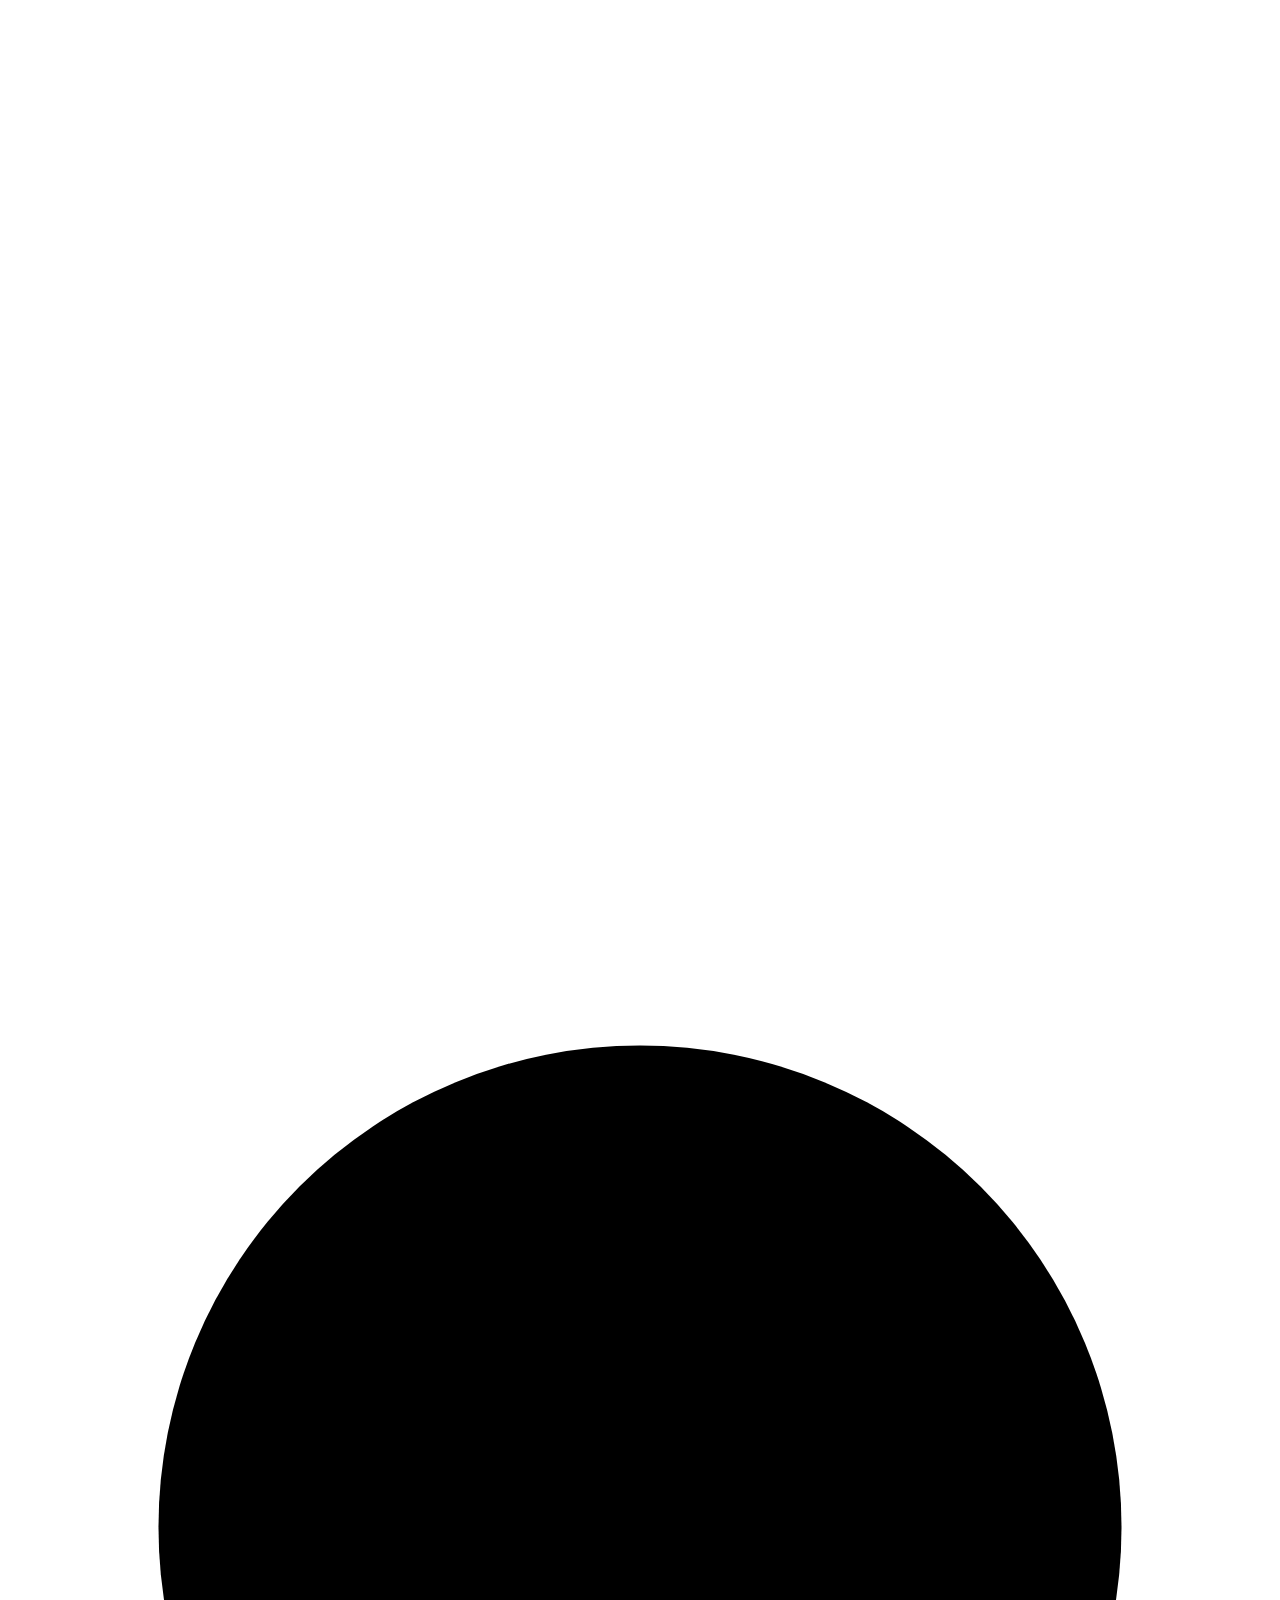
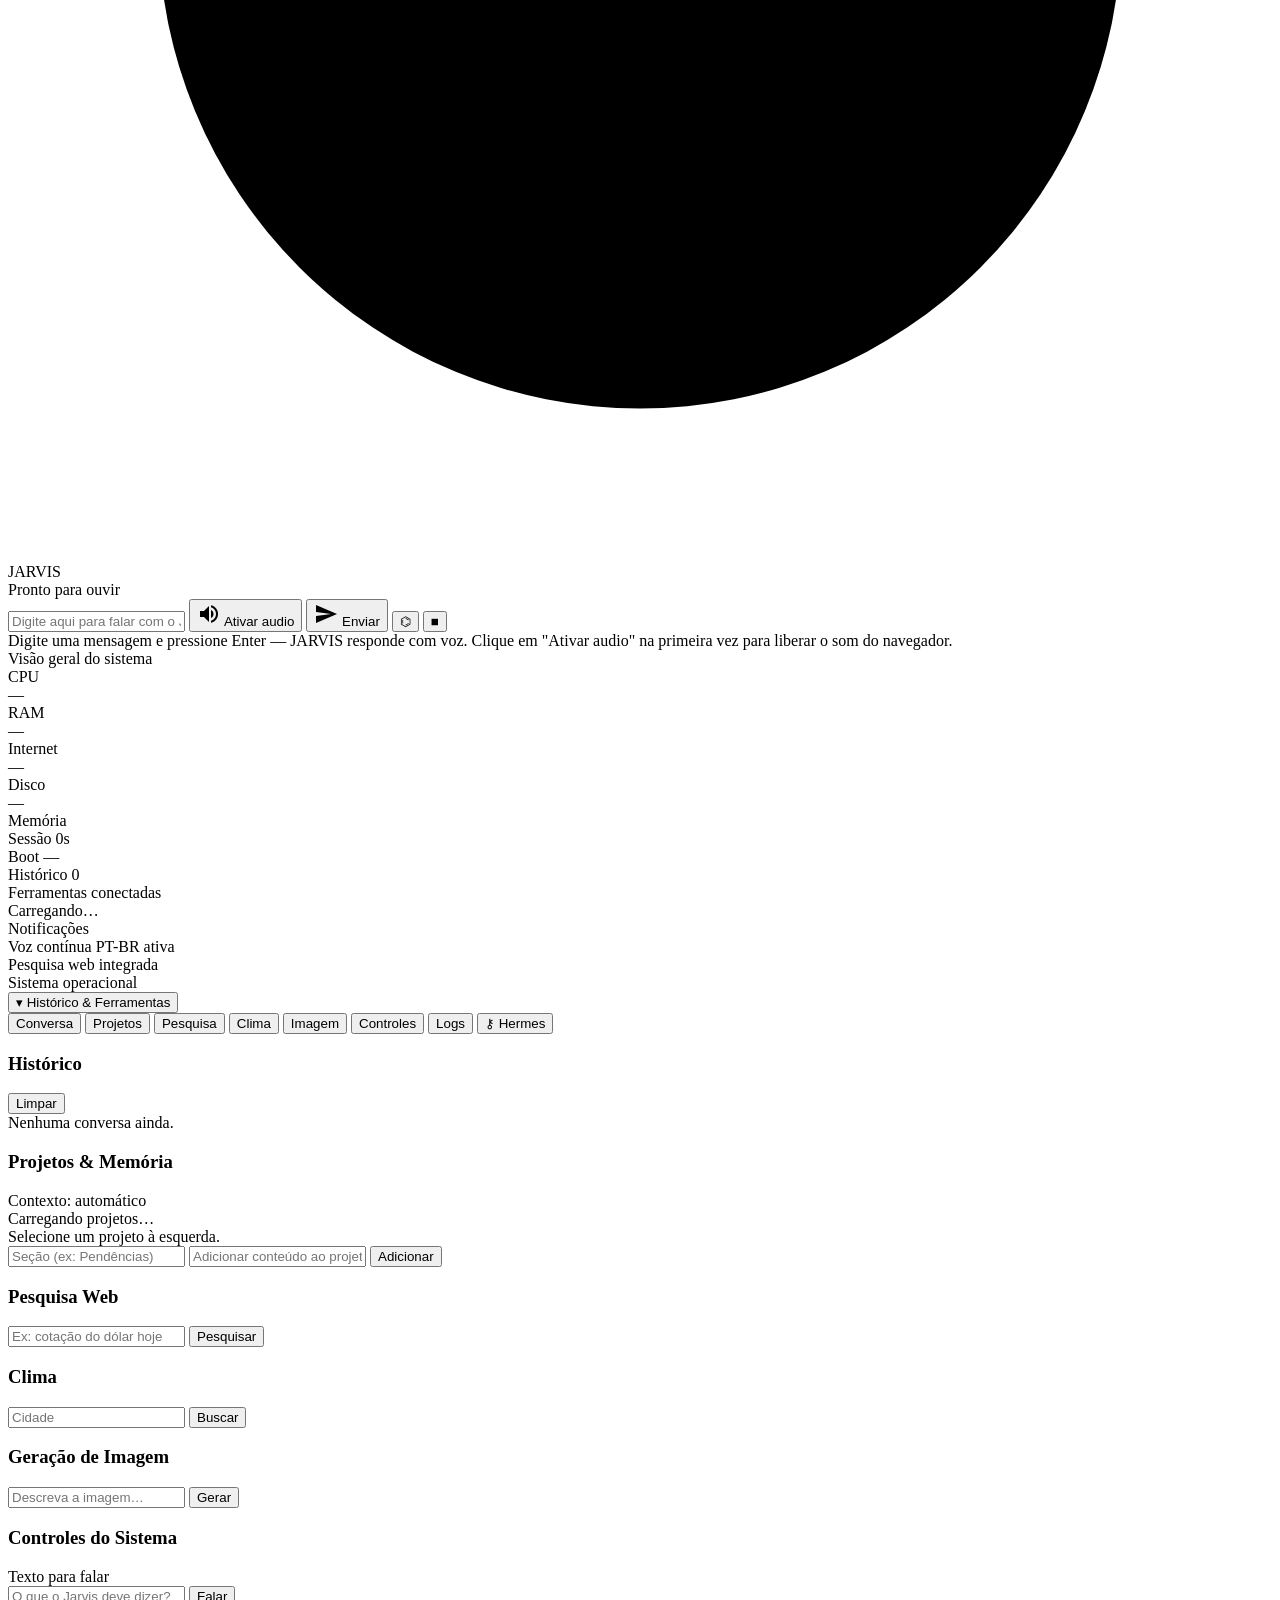
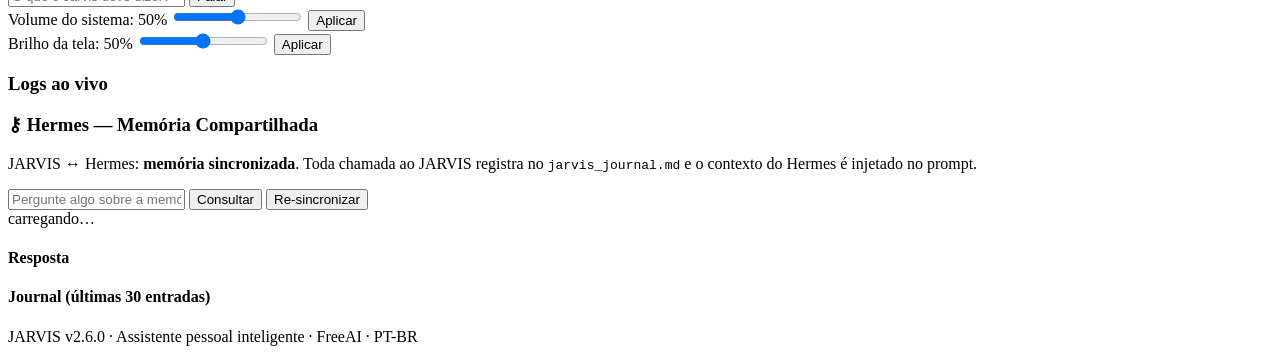
==== commit 6b1eabcf: "feat(jarvis): MCP server + Gmail/Calendar + multi-LLM + voice confirm NEW --- - Brain/actions/gmail." ====
--- a/dashboard_static/index.html
+++ b/dashboard_static/index.html
@@ -146,6 +146,7 @@
         <div class="orb-highlight hl-bc"></div>
       </div>
       <div class="orb-status" id="orb-status">Pronto para ouvir</div>
+      <div class="llm-info" id="llm-info"></div>
     </div>
 
     <!-- Voice bar -->
@@ -158,7 +159,7 @@
       </div>
 
       <input type="text" id="ask-input" class="voice-input"
-             placeholder="Digite aqui para falar com o JARVIS…" />
+             placeholder="Digite aqui para falar com o JARVIS… pressione Enter para enviar" />
 
       <button class="primary-btn enable-audio-btn" id="enable-audio-btn"
               onclick="enableAudio()" title="Ativar audio (1a vez desbloqueia o som do navegador)">
@@ -166,7 +167,12 @@
         <span id="enable-audio-label">Ativar audio</span>
       </button>
 
-      <button class="mic-btn" id="mic-btn" onclick="toggleMic()" title="Falar">
+      <button class="send-btn" id="send-btn" onclick="ask()" title="Enviar mensagem (Enter)">
+        <span class="material-icons">send</span>
+        <span>Enviar</span>
+      </button>
+
+      <button class="mic-btn" id="mic-btn" onclick="toggleMic()" title="Falar por voz">
         <span class="mic-icon" id="mic-icon">⌬</span>
       </button>
 
@@ -267,6 +273,7 @@
     <button class="drawer-tab" data-tab="image">Imagem</button>
     <button class="drawer-tab" data-tab="controls">Controles</button>
     <button class="drawer-tab" data-tab="logs">Logs</button>
+    <button class="drawer-tab" data-tab="hermes">⚷ Hermes</button>
   </div>
 
   <!-- Chat tab -->
@@ -360,6 +367,26 @@
     <div class="panel-header"><h3>Logs ao vivo</h3></div>
     <pre id="logs" class="logs"></pre>
   </div>
+
+  <!-- Hermes tab (Modo 3: bridge para a mente do Hermes) -->
+  <div class="drawer-panel" id="panel-hermes">
+    <div class="panel-header"><h3>⚷ Hermes — Memória Compartilhada</h3></div>
+    <p class="panel-hint">
+      JARVIS ↔ Hermes: <strong>memória sincronizada</strong>. Toda chamada ao JARVIS
+      registra no <code>jarvis_journal.md</code> e o contexto do Hermes é injetado no prompt.
+    </p>
+    <div class="form-row">
+      <input type="text" id="hermes-input" class="voice-input"
+             placeholder="Pergunte algo sobre a memória (ex: jarvis-ai-assistant, projetos ativos, tarefas pendentes)..." />
+      <button class="primary-btn" onclick="askHermes()">Consultar</button>
+      <button class="primary-btn" onclick="refreshHermesIndex()">Re-sincronizar</button>
+    </div>
+    <div id="hermes-stats" class="hermes-stats">carregando…</div>
+    <div class="panel-subheader"><h4>Resposta</h4></div>
+    <pre id="hermes-context" class="logs"></pre>
+    <div class="panel-subheader"><h4>Journal (últimas 30 entradas)</h4></div>
+    <pre id="hermes-journal" class="logs"></pre>
+  </div>
 </section>
 
 <footer class="footer">
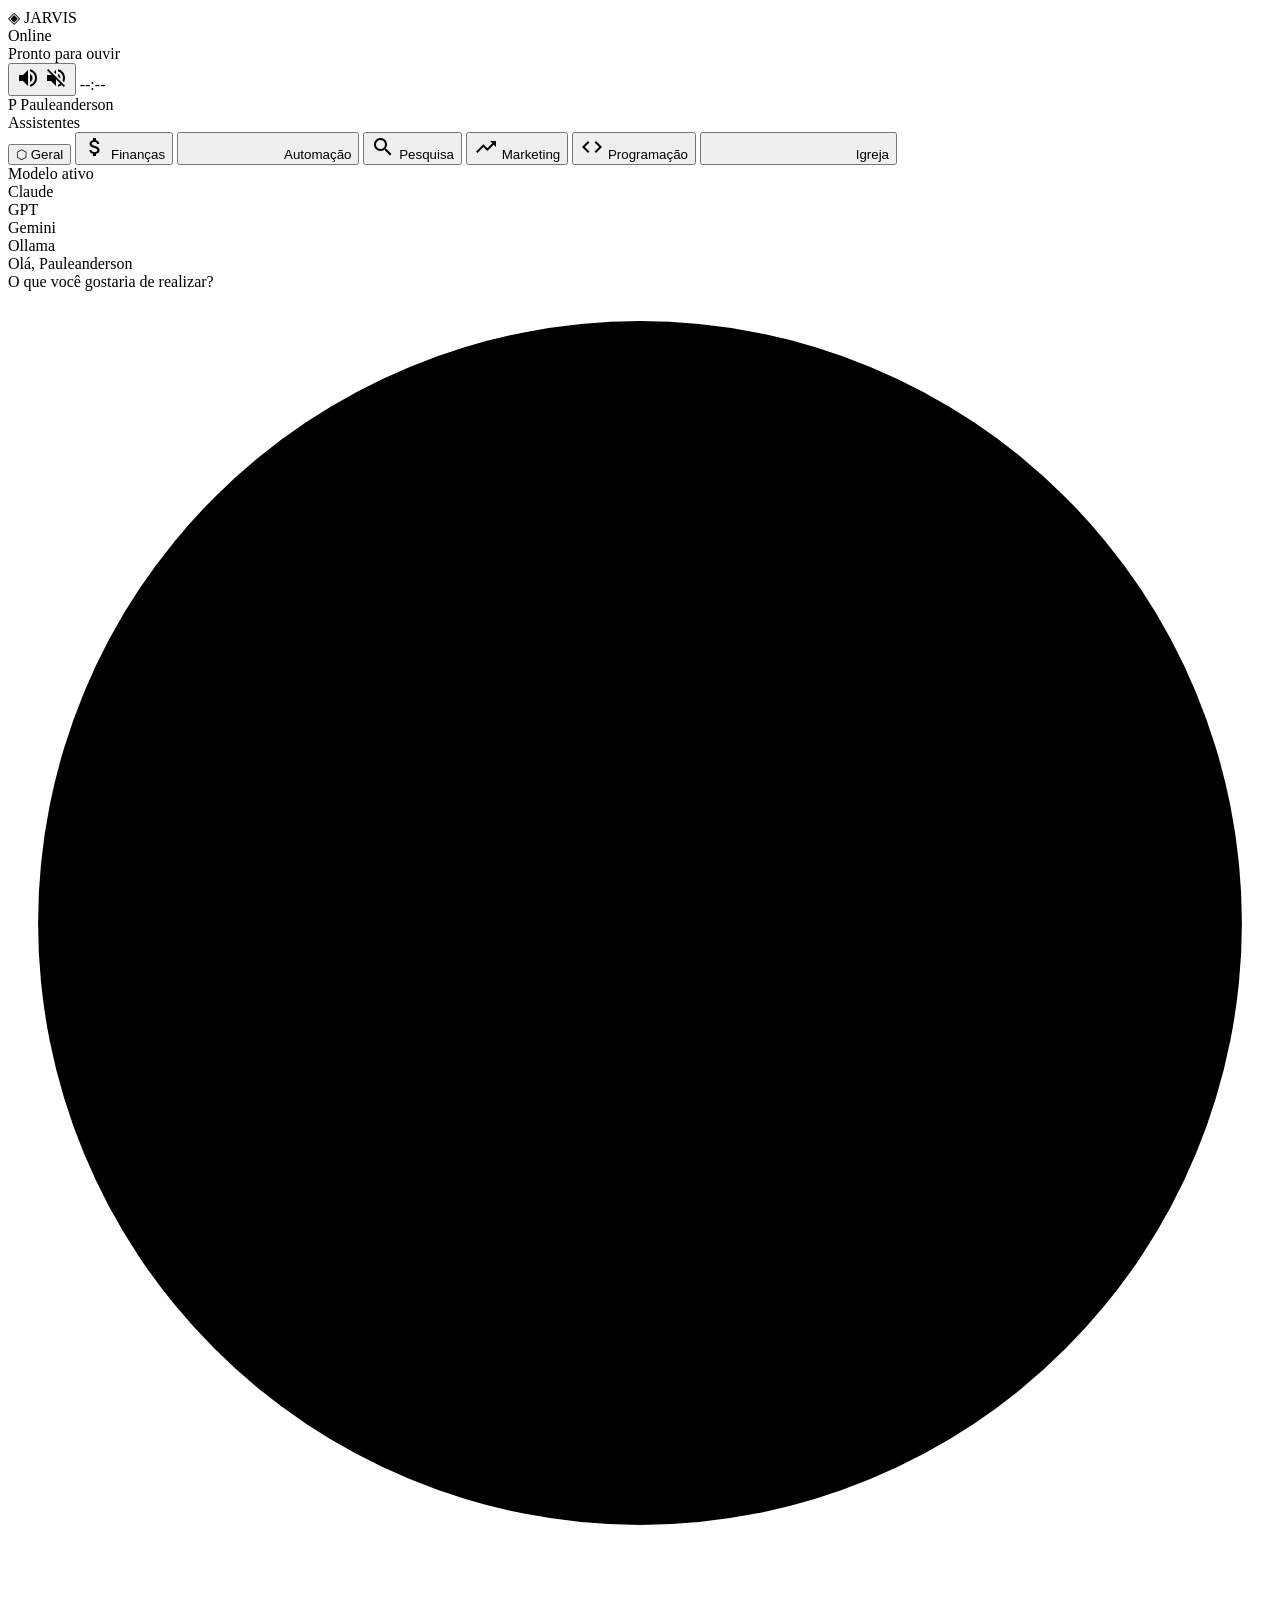
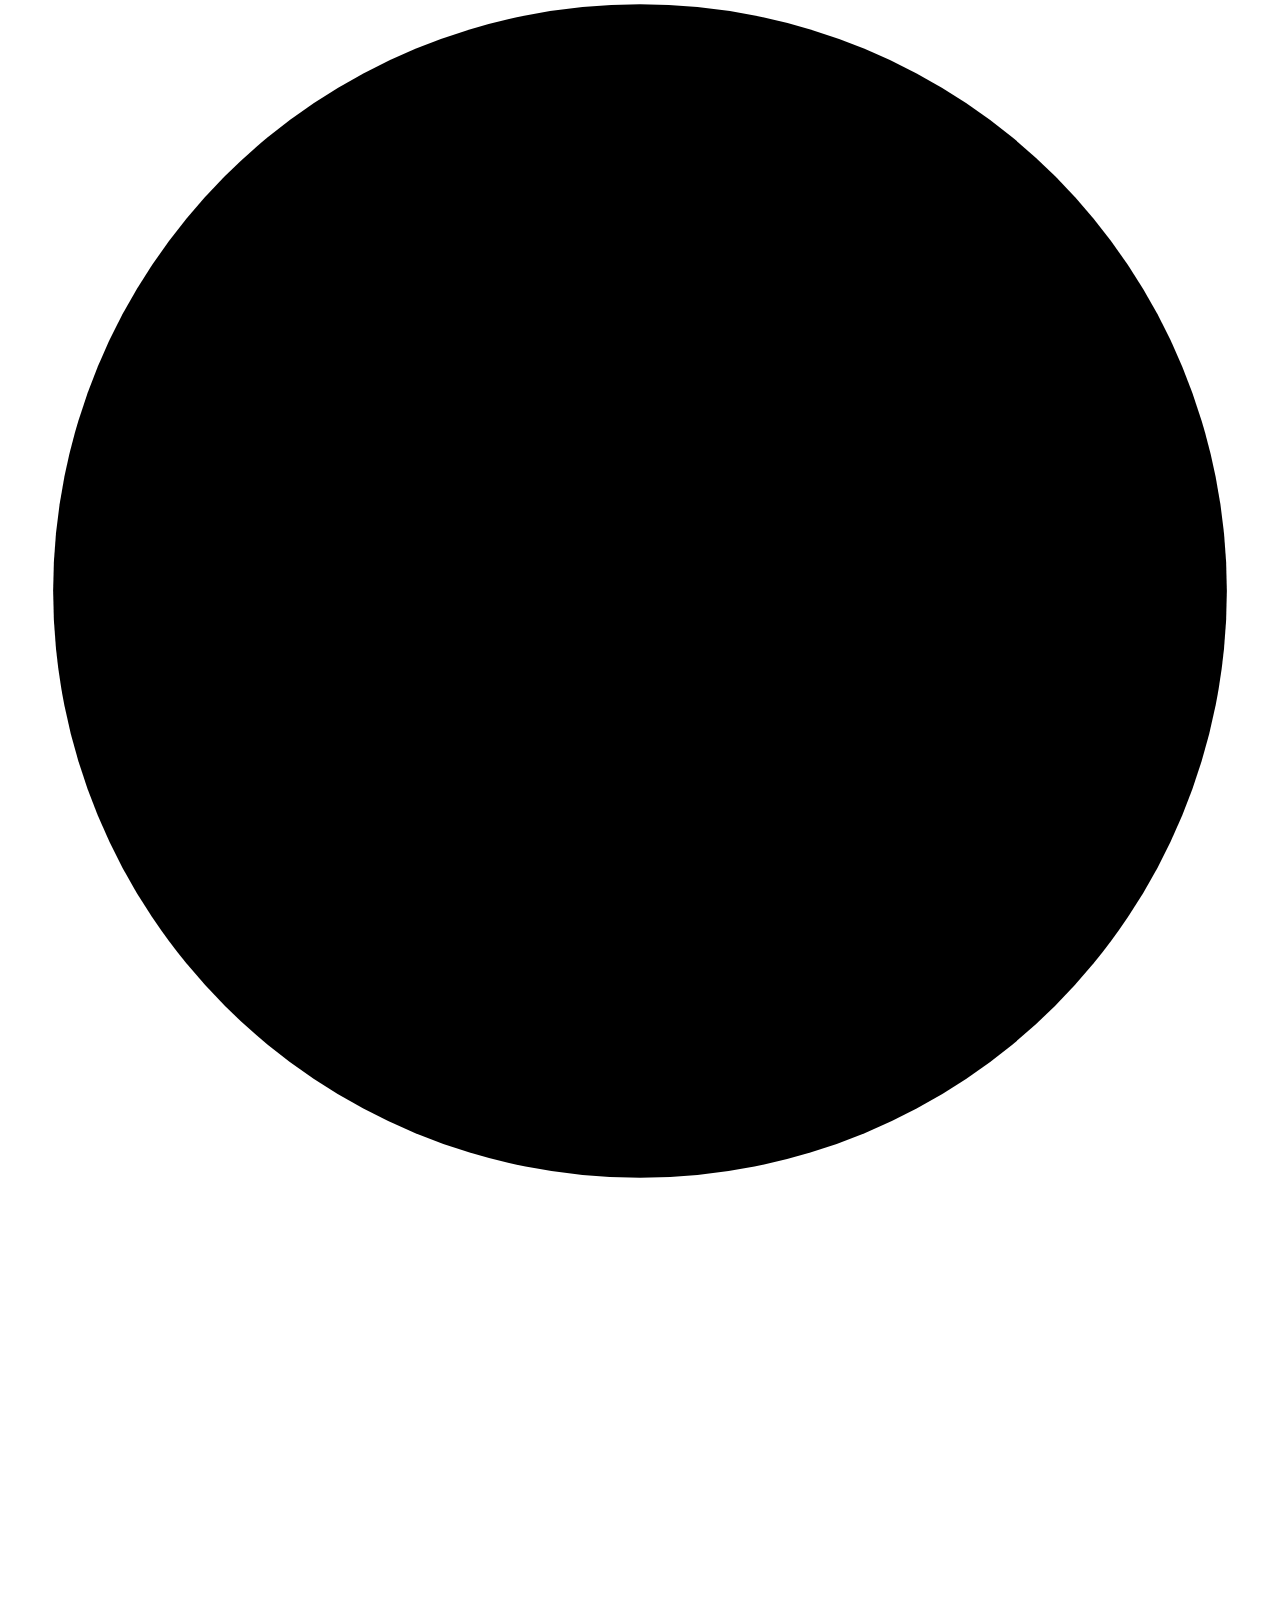
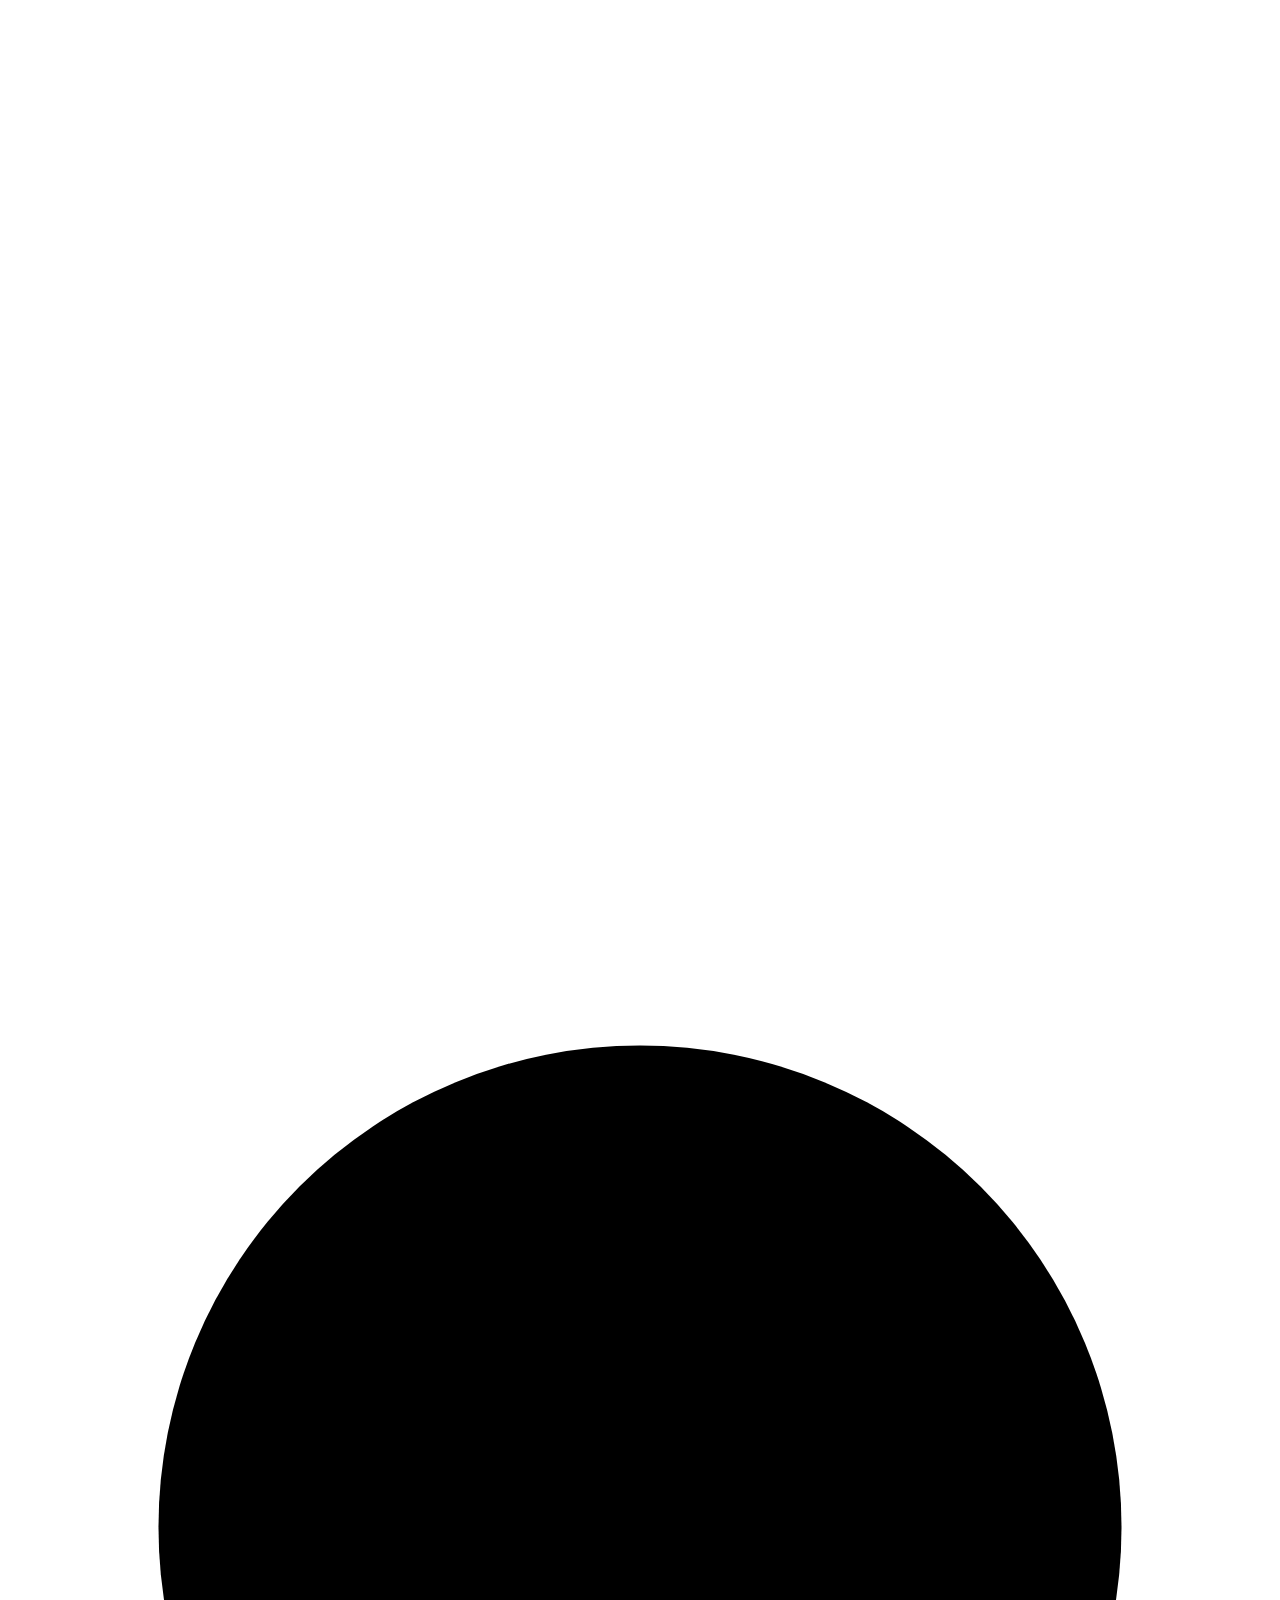
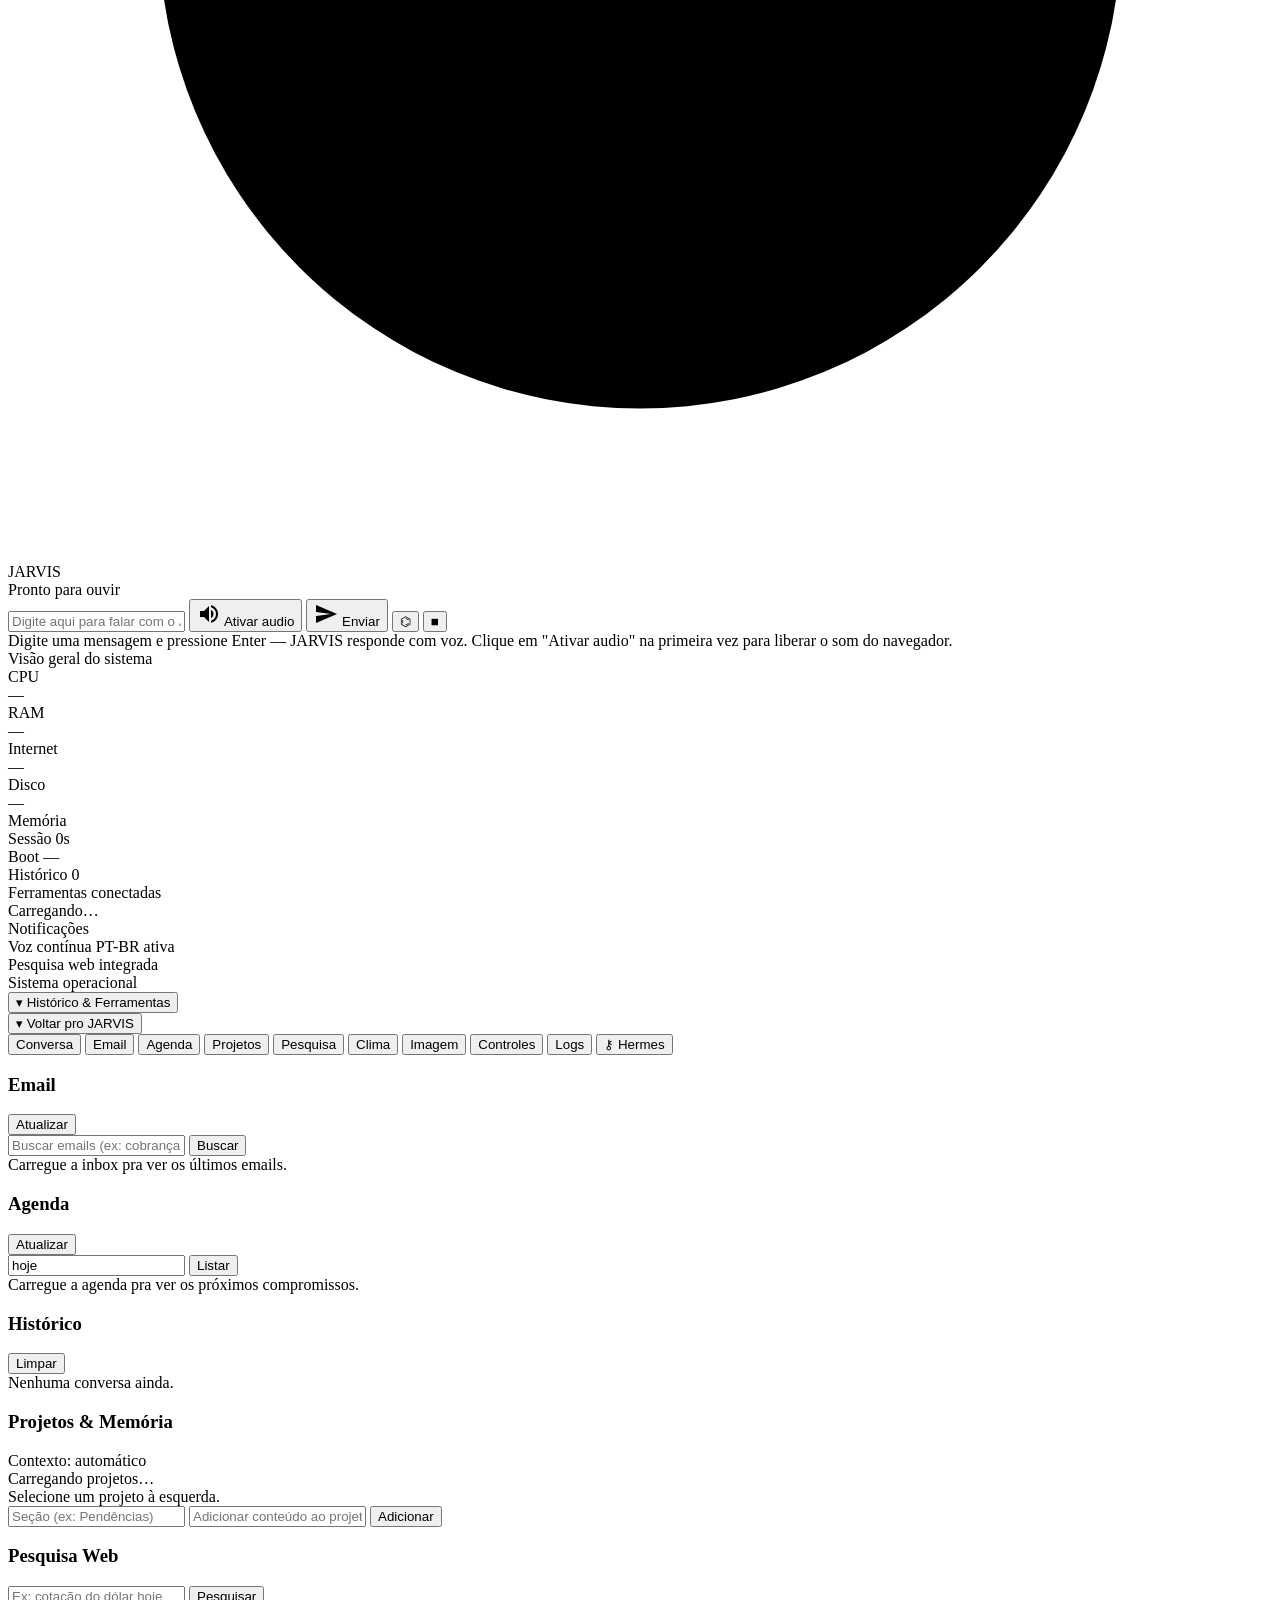
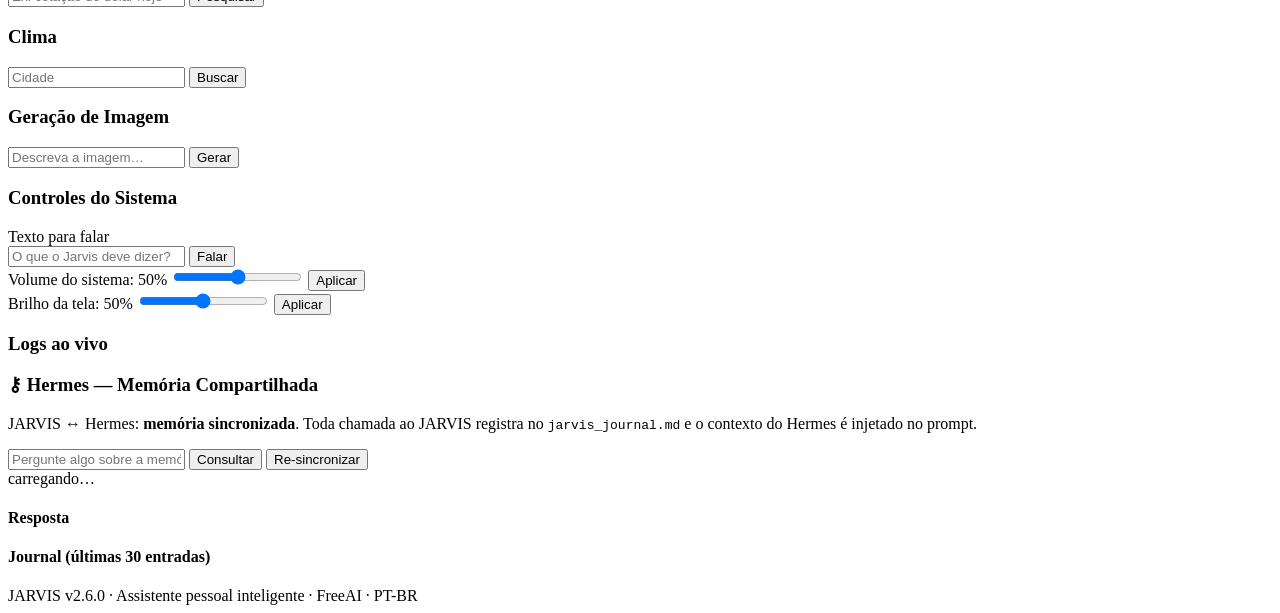
==== commit f0b9da47: "feat(dashboard): abas Email + Agenda no drawer + botao 'Voltar pro JARVIS' Adiciona 2 novas abas no " ====
--- a/dashboard_static/index.html
+++ b/dashboard_static/index.html
@@ -265,8 +265,12 @@
 </button>
 
 <section class="drawer" id="drawer">
+  <button class="drawer-collapse" id="drawer-collapse" onclick="closeDrawerToChat()" title="Voltar pro JARVIS (esconde o drawer)">▾ Voltar pro JARVIS</button>
+
   <div class="drawer-tabs">
     <button class="drawer-tab active" data-tab="chat">Conversa</button>
+    <button class="drawer-tab" data-tab="email">Email</button>
+    <button class="drawer-tab" data-tab="agenda">Agenda</button>
     <button class="drawer-tab" data-tab="projects">Projetos</button>
     <button class="drawer-tab" data-tab="research">Pesquisa</button>
     <button class="drawer-tab" data-tab="weather">Clima</button>
@@ -274,6 +278,36 @@
     <button class="drawer-tab" data-tab="controls">Controles</button>
     <button class="drawer-tab" data-tab="logs">Logs</button>
     <button class="drawer-tab" data-tab="hermes">⚷ Hermes</button>
+  </div>
+
+  <!-- Email tab -->
+  <div class="drawer-panel" id="panel-email">
+    <div class="panel-header">
+      <h3>Email</h3>
+      <button class="ghost-btn" onclick="loadInboxSummary()">Atualizar</button>
+    </div>
+    <div class="control-row">
+      <input type="text" id="email-search-input" placeholder="Buscar emails (ex: cobrança, viagem)" />
+      <button class="primary-btn" onclick="searchEmails()">Buscar</button>
+    </div>
+    <div id="email-result" class="info-block">
+      <div class="empty">Carregue a inbox pra ver os últimos emails.</div>
+    </div>
+  </div>
+
+  <!-- Agenda tab -->
+  <div class="drawer-panel" id="panel-agenda">
+    <div class="panel-header">
+      <h3>Agenda</h3>
+      <button class="ghost-btn" onclick="loadAgendaSummary()">Atualizar</button>
+    </div>
+    <div class="control-row">
+      <input type="text" id="calendar-list-input" placeholder="Período (ex: hoje, 7 dias)" value="hoje" />
+      <button class="primary-btn" onclick="listCalendar()">Listar</button>
+    </div>
+    <div id="agenda-result" class="info-block">
+      <div class="empty">Carregue a agenda pra ver os próximos compromissos.</div>
+    </div>
   </div>
 
   <!-- Chat tab -->
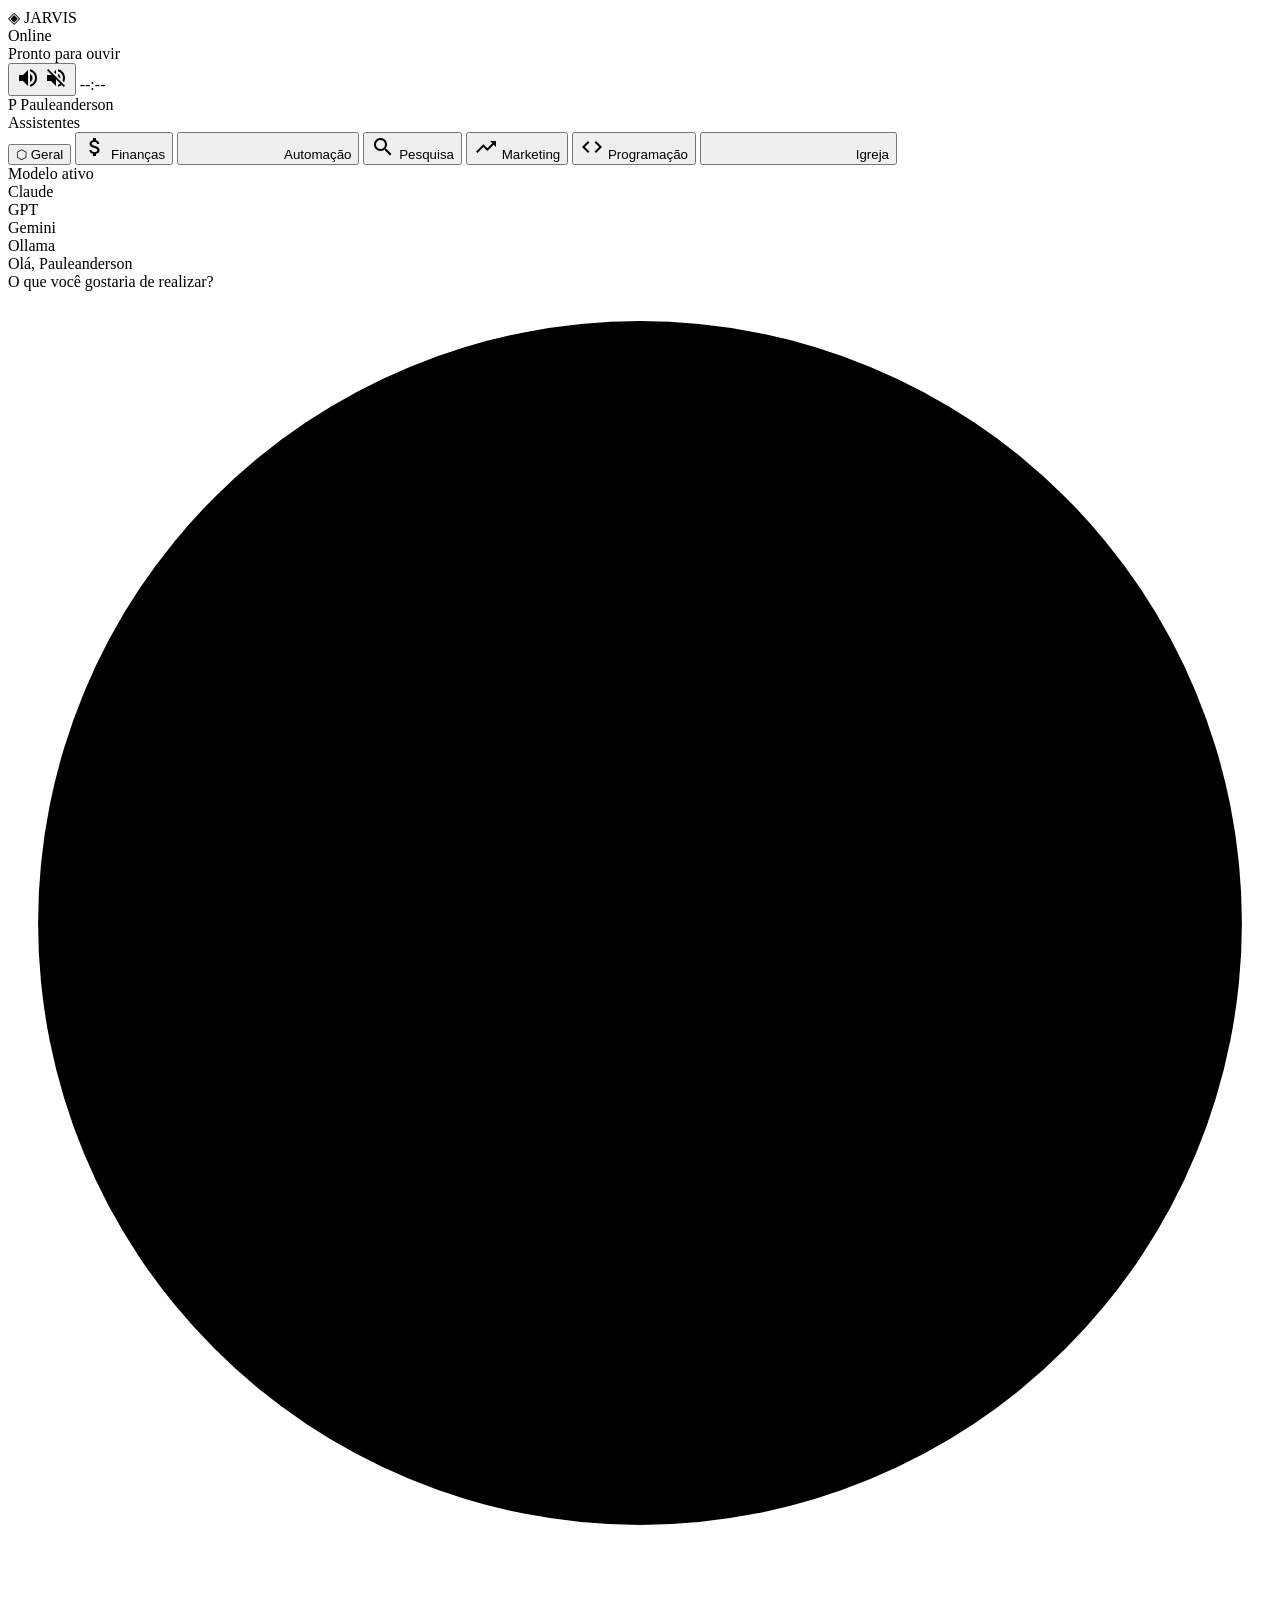
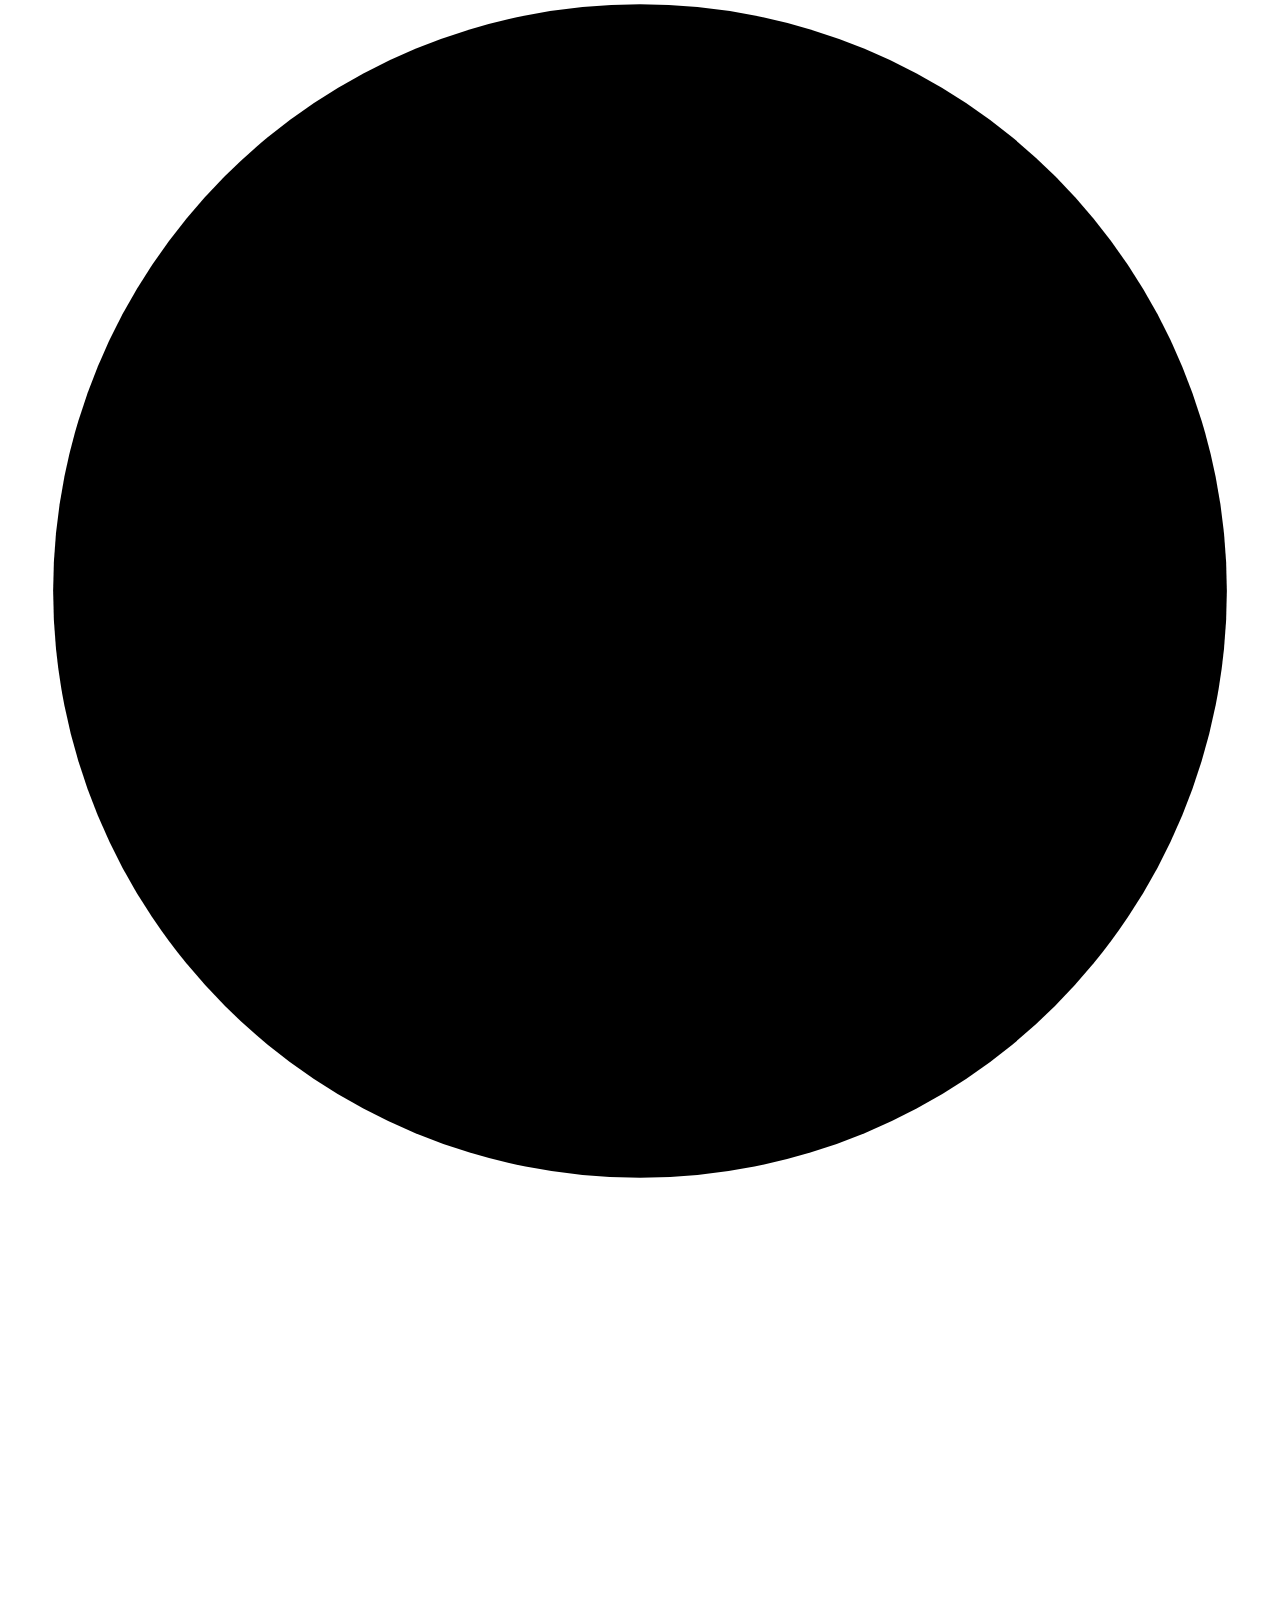
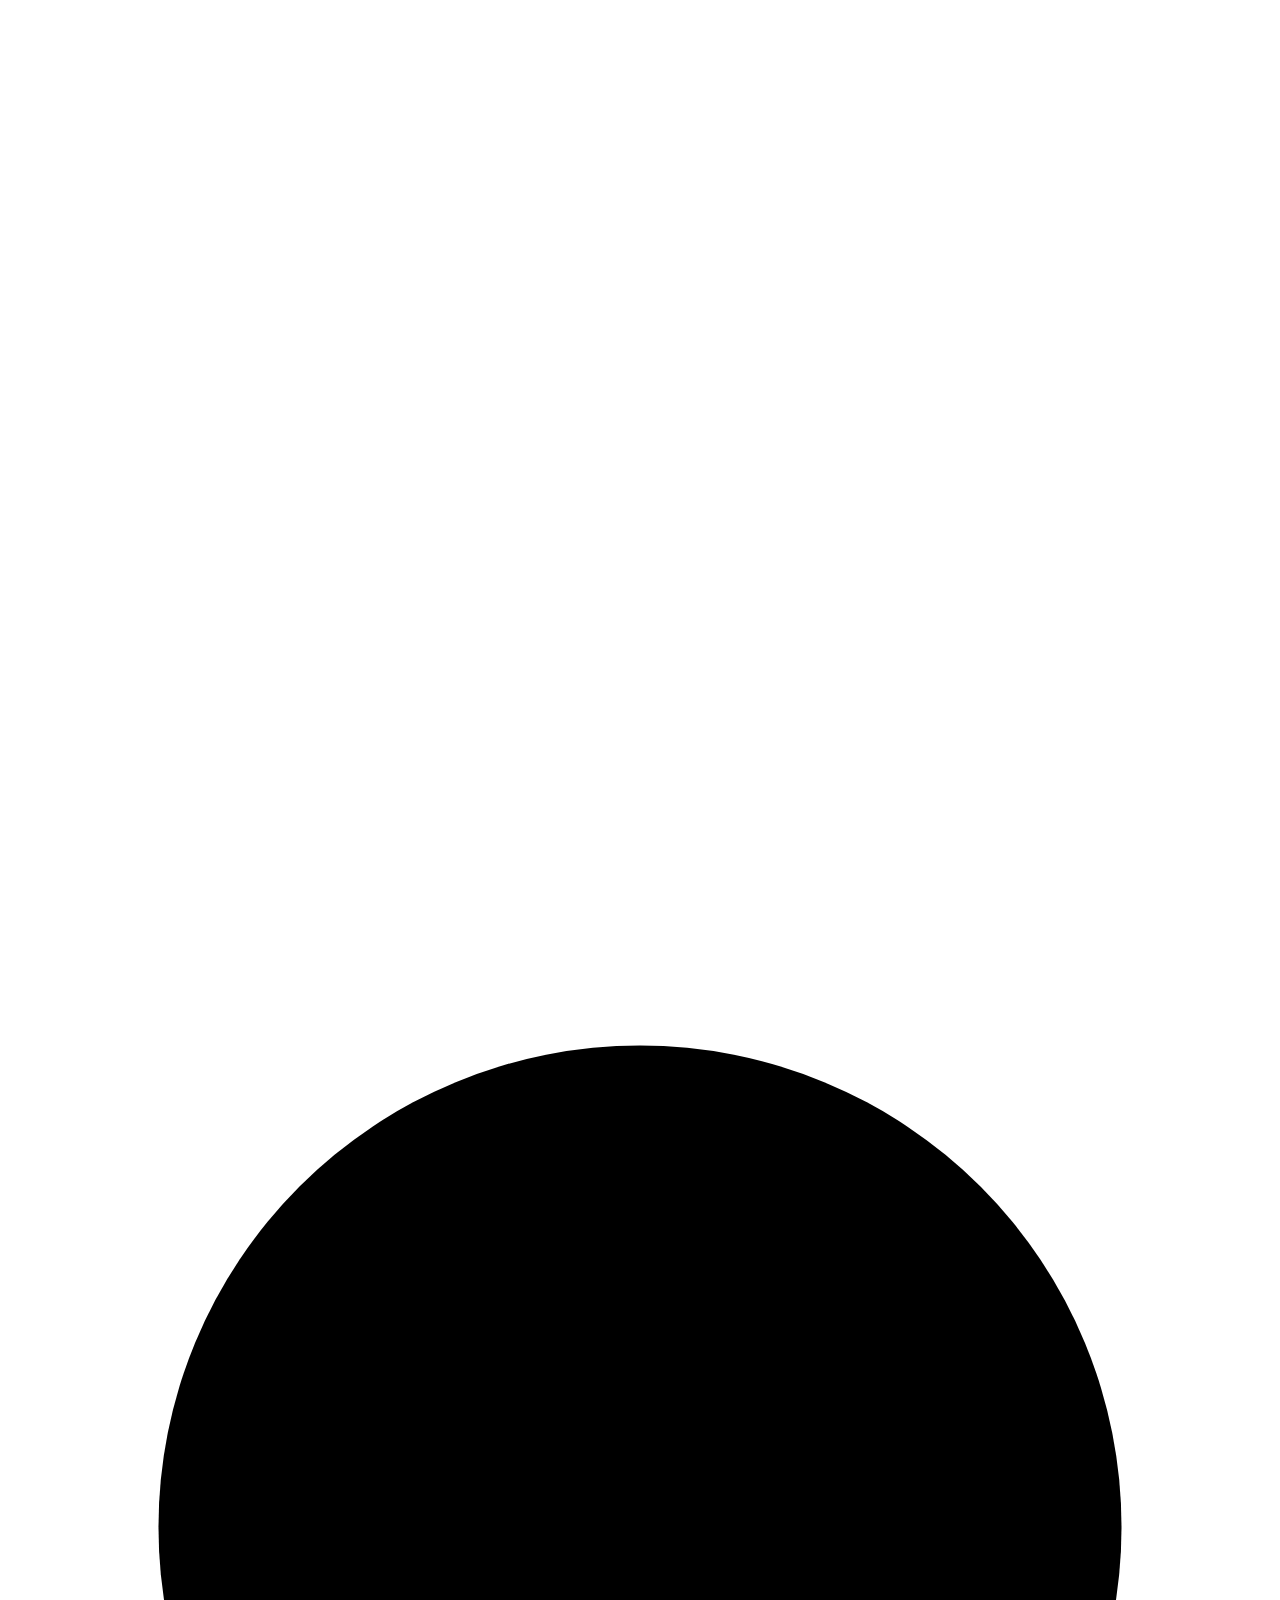
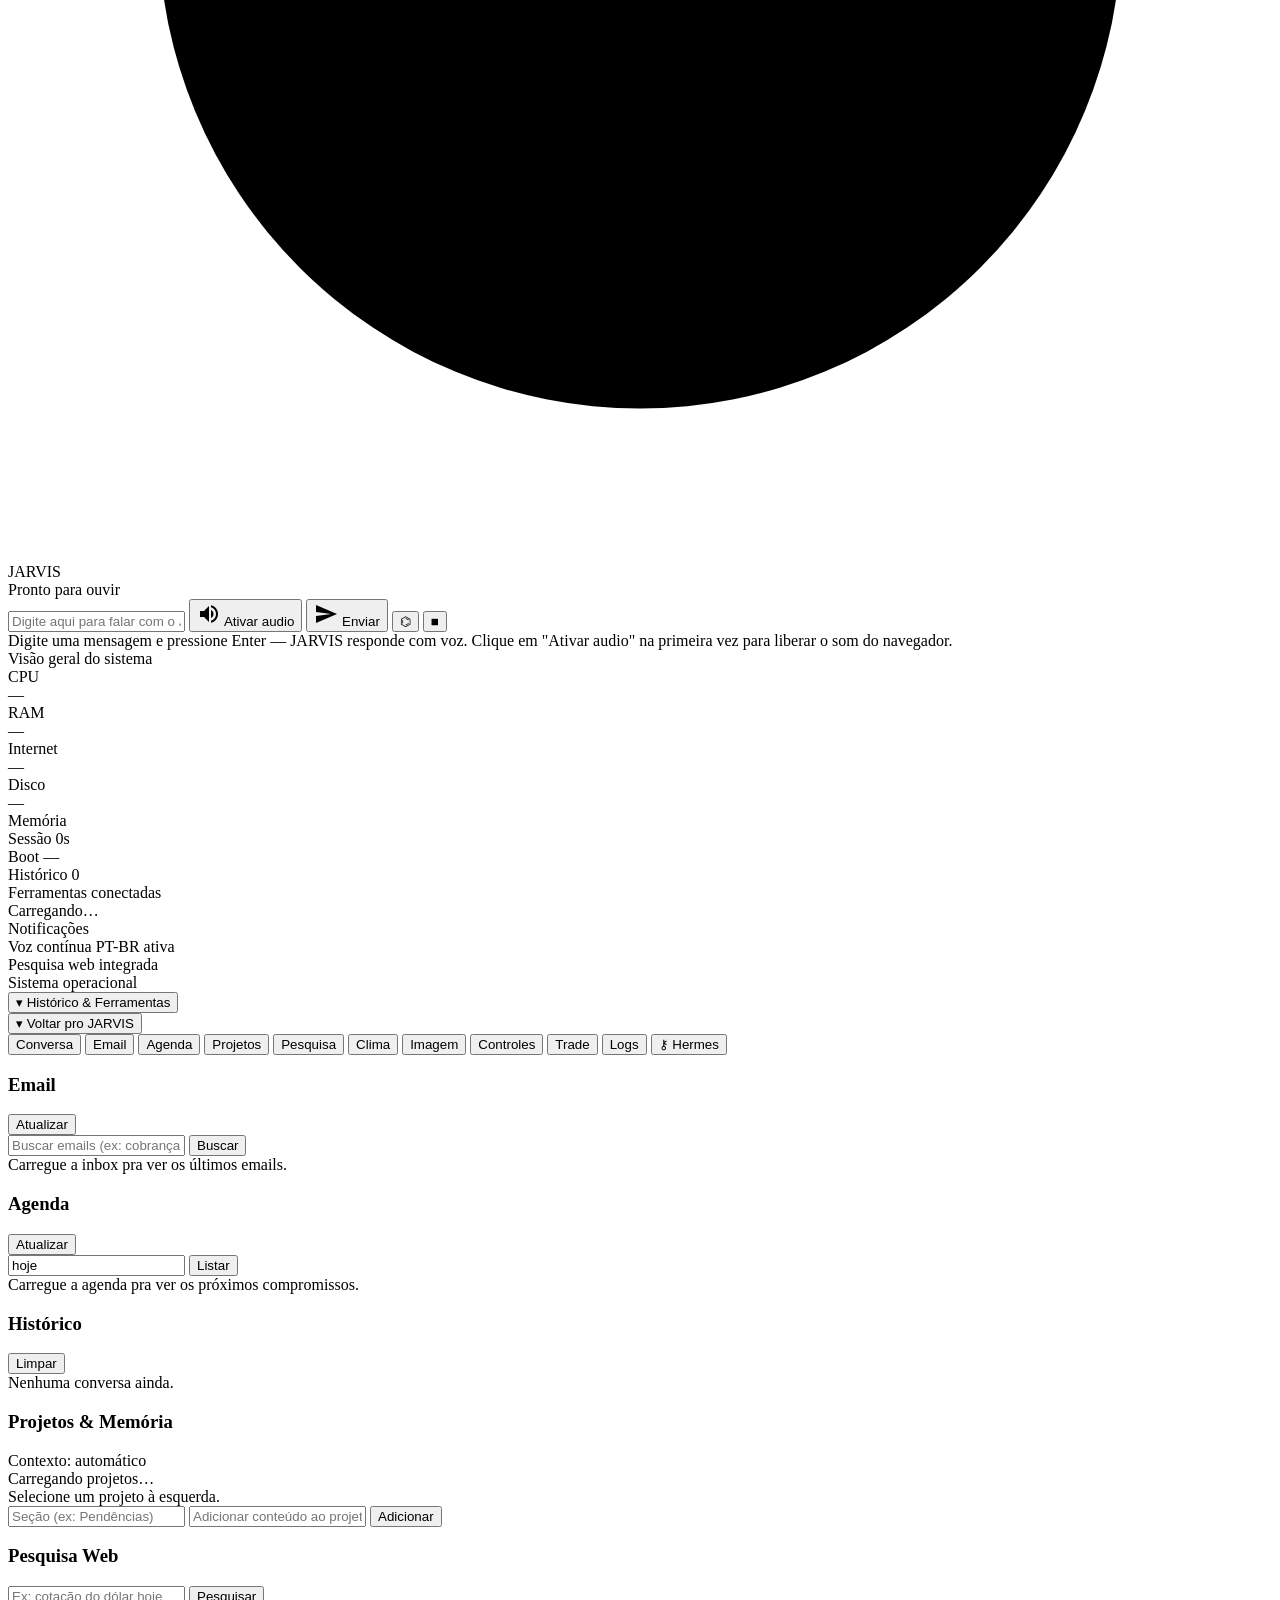
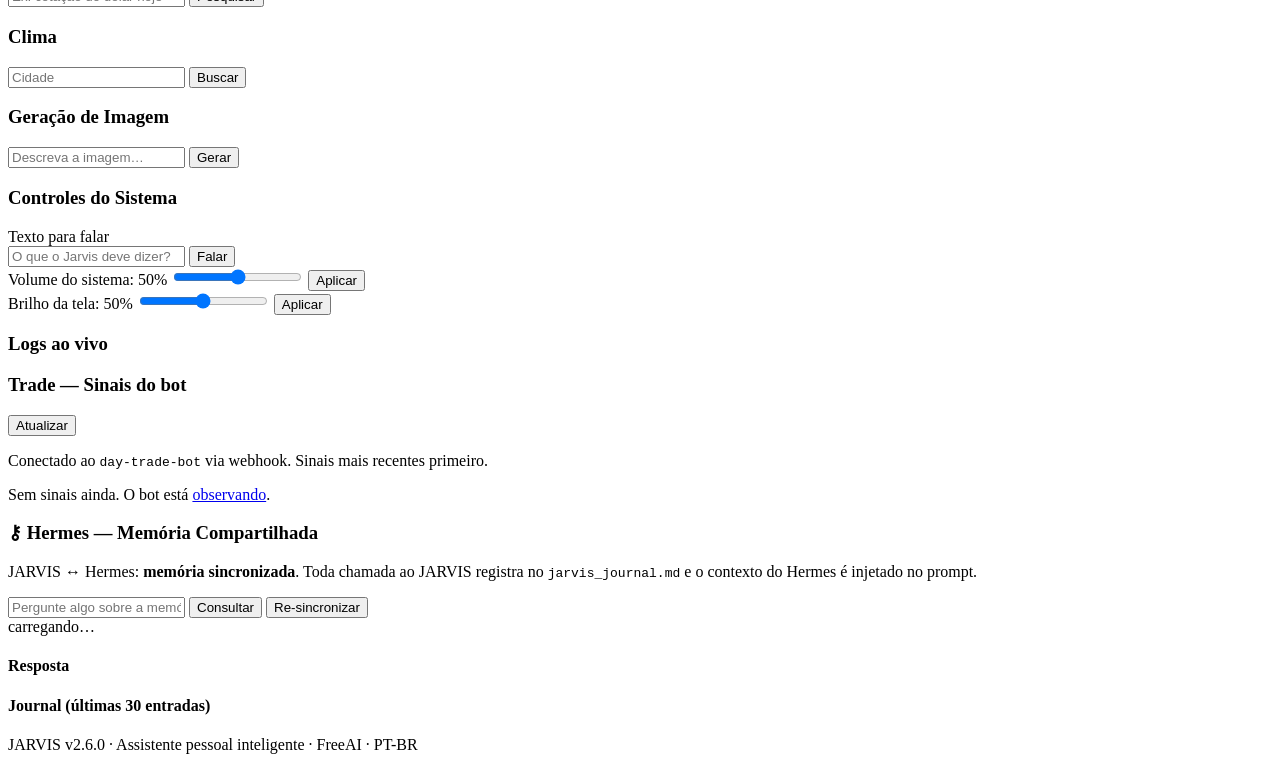
==== commit a52e399e: "feat(dashboard): integra day-trade-bot via webhook + aba Trade com toast push (story 2.0) - dashboar" ====
--- a/dashboard_static/index.html
+++ b/dashboard_static/index.html
@@ -276,6 +276,7 @@
     <button class="drawer-tab" data-tab="weather">Clima</button>
     <button class="drawer-tab" data-tab="image">Imagem</button>
     <button class="drawer-tab" data-tab="controls">Controles</button>
+    <button class="drawer-tab" data-tab="trade">Trade <span id="trade-badge" class="trade-badge" hidden>0</span></button>
     <button class="drawer-tab" data-tab="logs">Logs</button>
     <button class="drawer-tab" data-tab="hermes">⚷ Hermes</button>
   </div>
@@ -400,6 +401,20 @@
   <div class="drawer-panel" id="panel-logs">
     <div class="panel-header"><h3>Logs ao vivo</h3></div>
     <pre id="logs" class="logs"></pre>
+  </div>
+
+  <!-- Trade tab — recebe sinais do day-trade-bot via webhook (Story 2.0) -->
+  <div class="drawer-panel" id="panel-trade">
+    <div class="panel-header">
+      <h3>Trade — Sinais do bot</h3>
+      <button class="panel-refresh" id="trade-refresh" onclick="loadTradeRecent()">Atualizar</button>
+    </div>
+    <p class="panel-hint">
+      Conectado ao <code>day-trade-bot</code> via webhook. Sinais mais recentes primeiro.
+    </p>
+    <div id="trade-feed" class="trade-feed">
+      <p class="muted">Sem sinais ainda. O bot está <a href="#" onclick="loadTradeRecent();return false;">observando</a>.</p>
+    </div>
   </div>
 
   <!-- Hermes tab (Modo 3: bridge para a mente do Hermes) -->
@@ -430,6 +445,9 @@
   <span class="footer-tagline">Assistente pessoal inteligente · FreeAI · PT-BR</span>
 </footer>
 
+<!-- Toast container — push notifications via WebSocket -->
+<div id="toast-container" class="toast-container" aria-live="polite"></div>
+
 <script src="/static/app.js"></script>
 </body>
 </html>
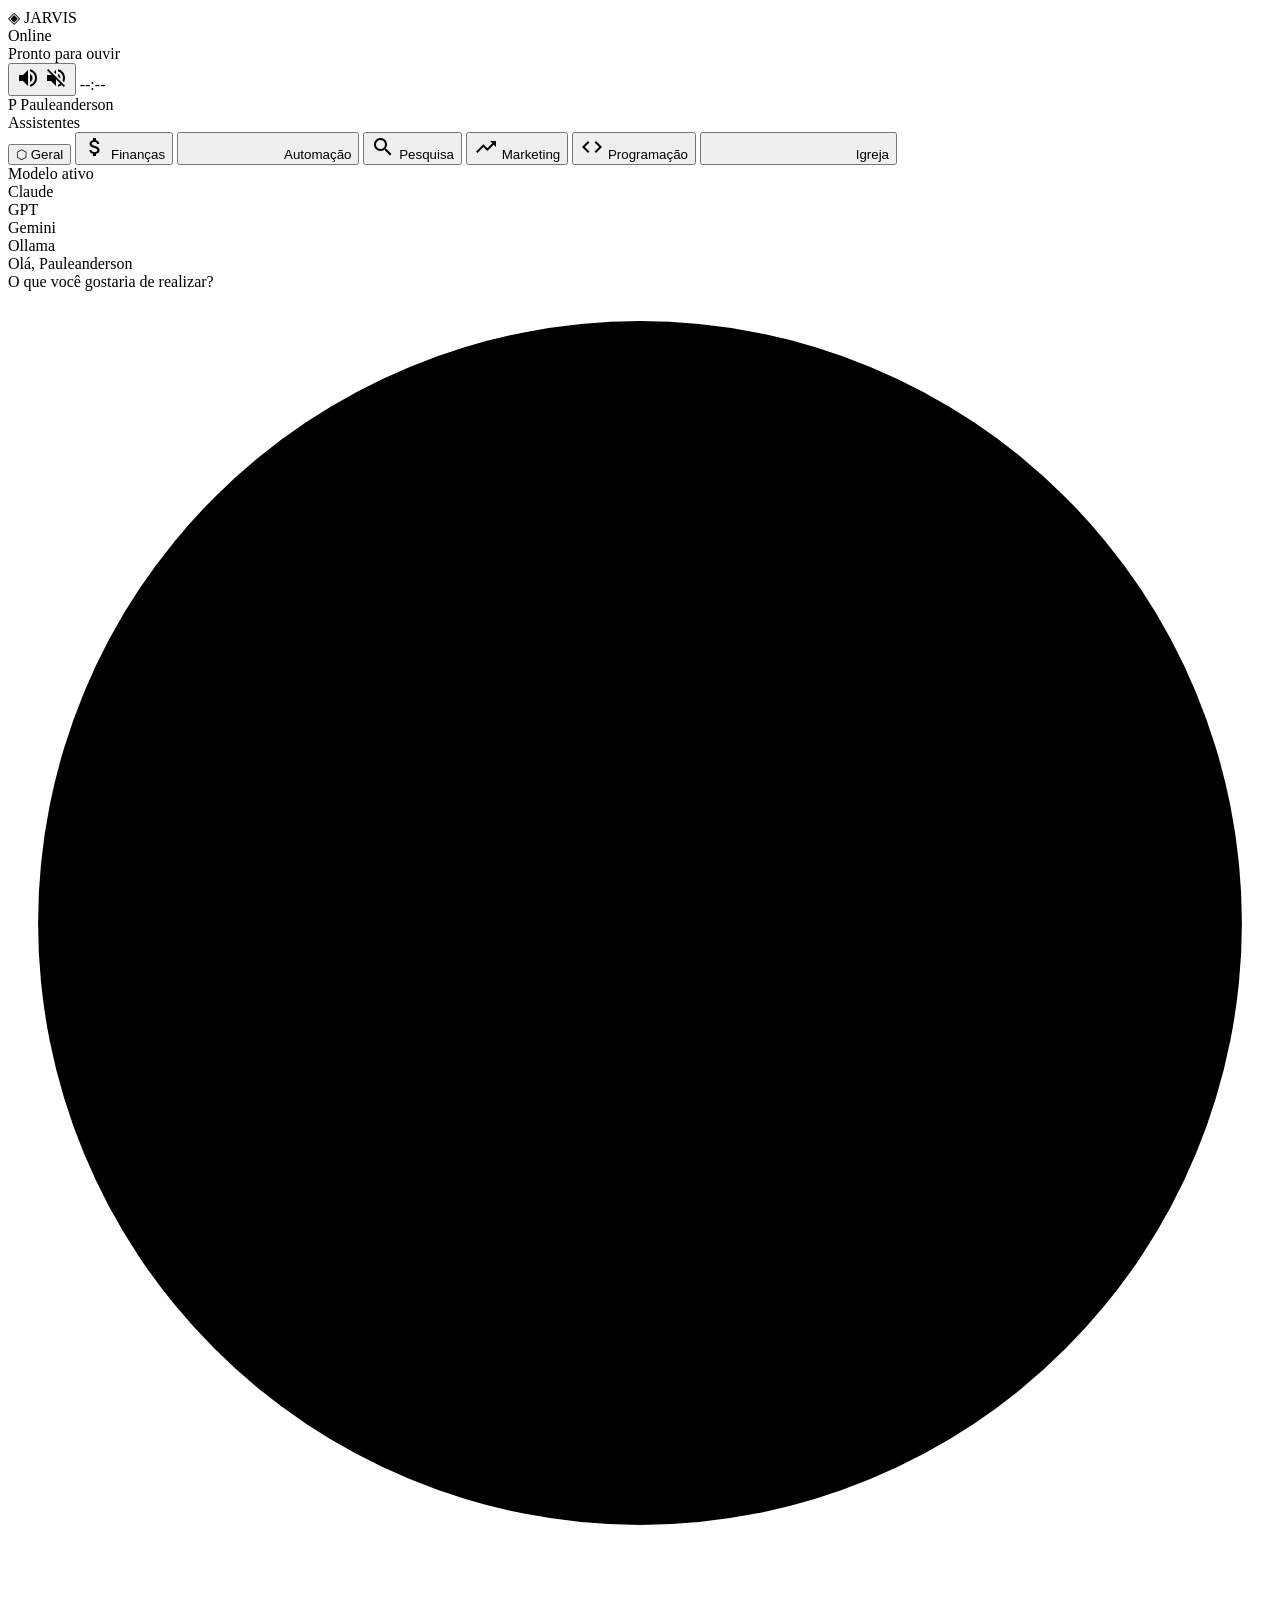
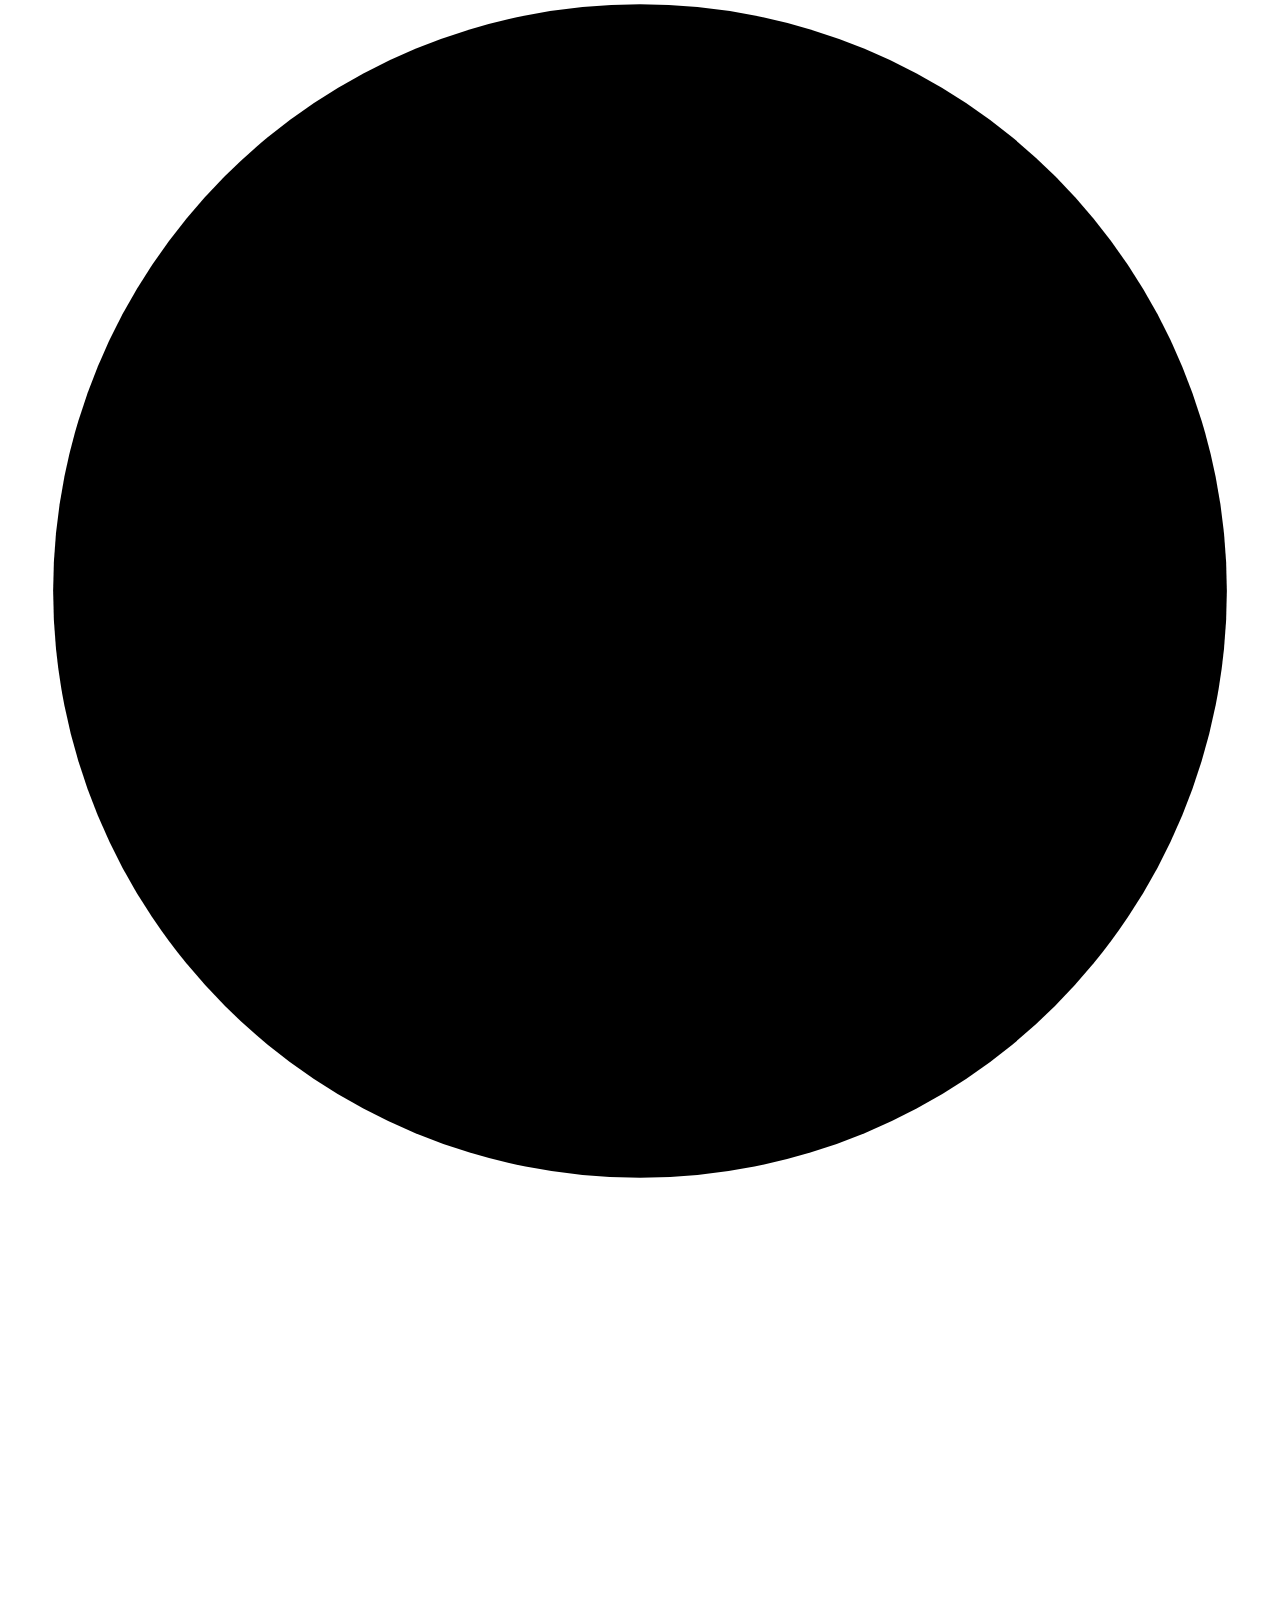
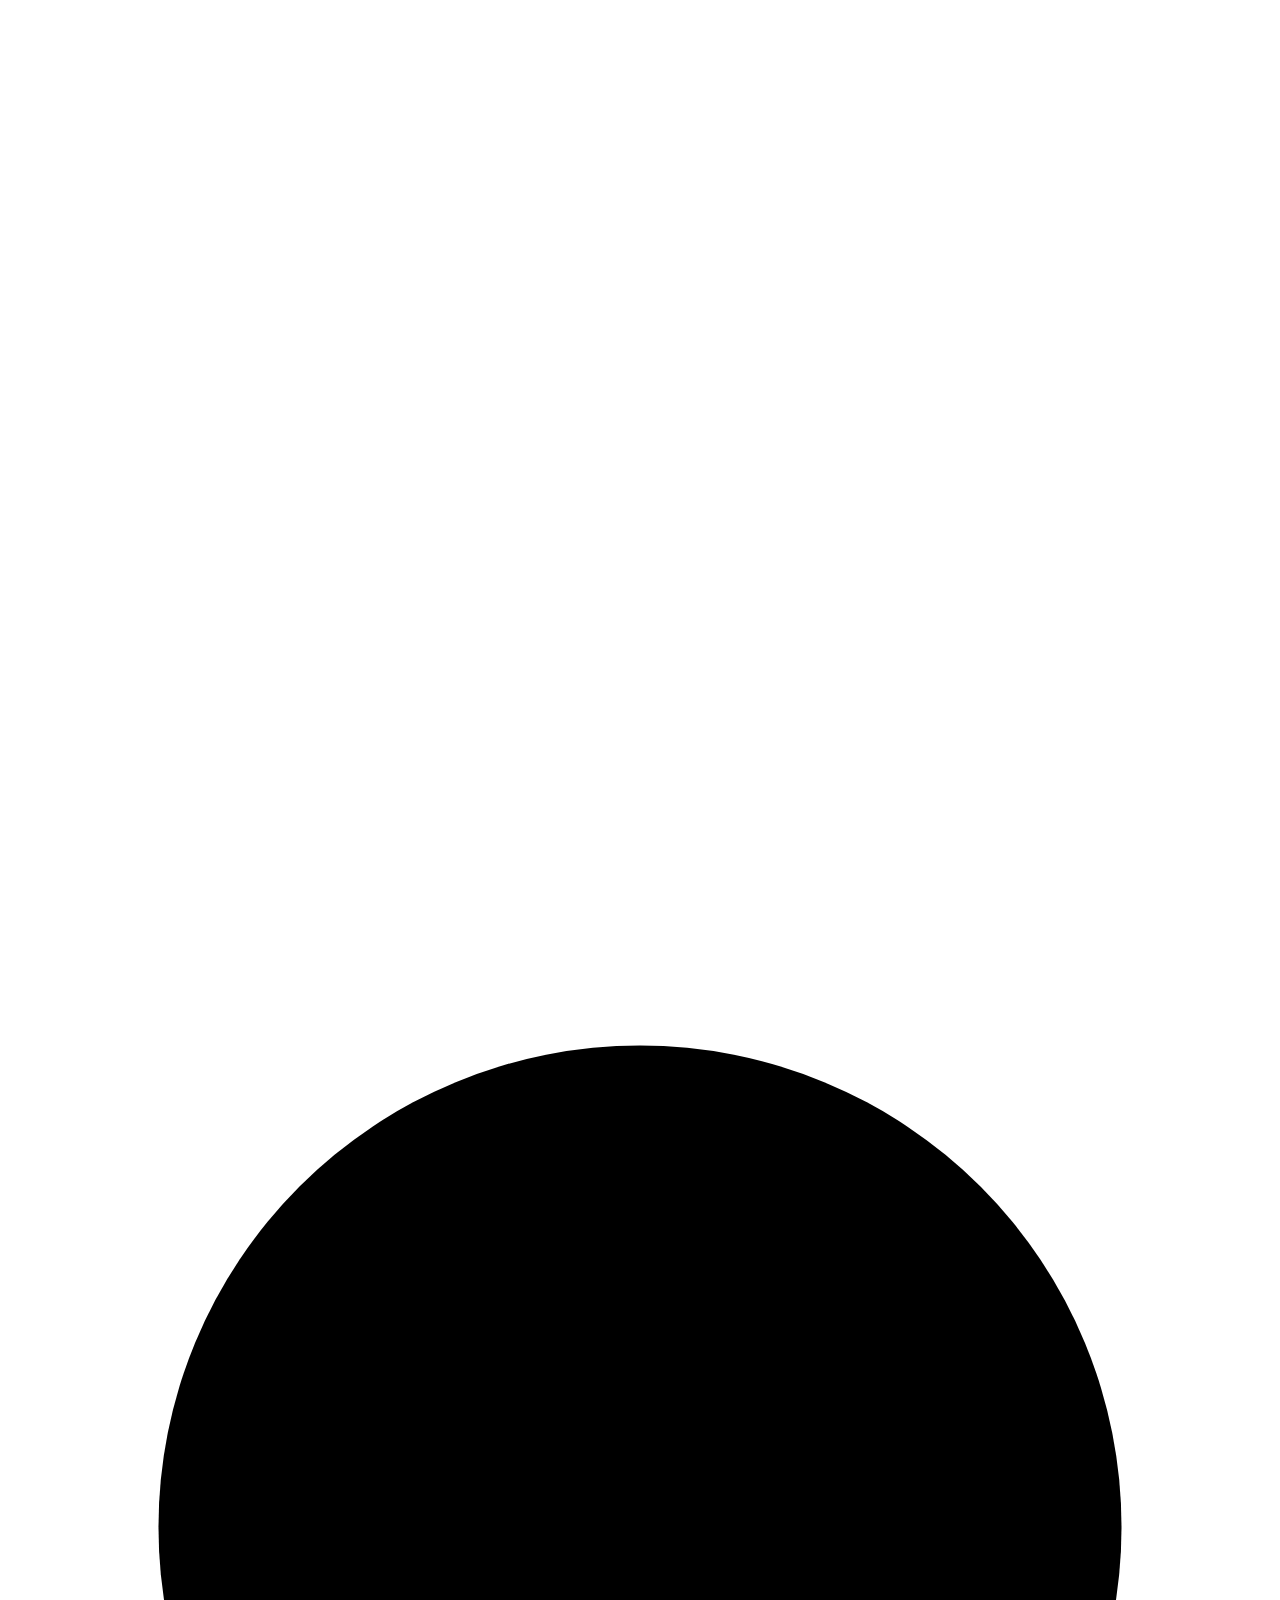
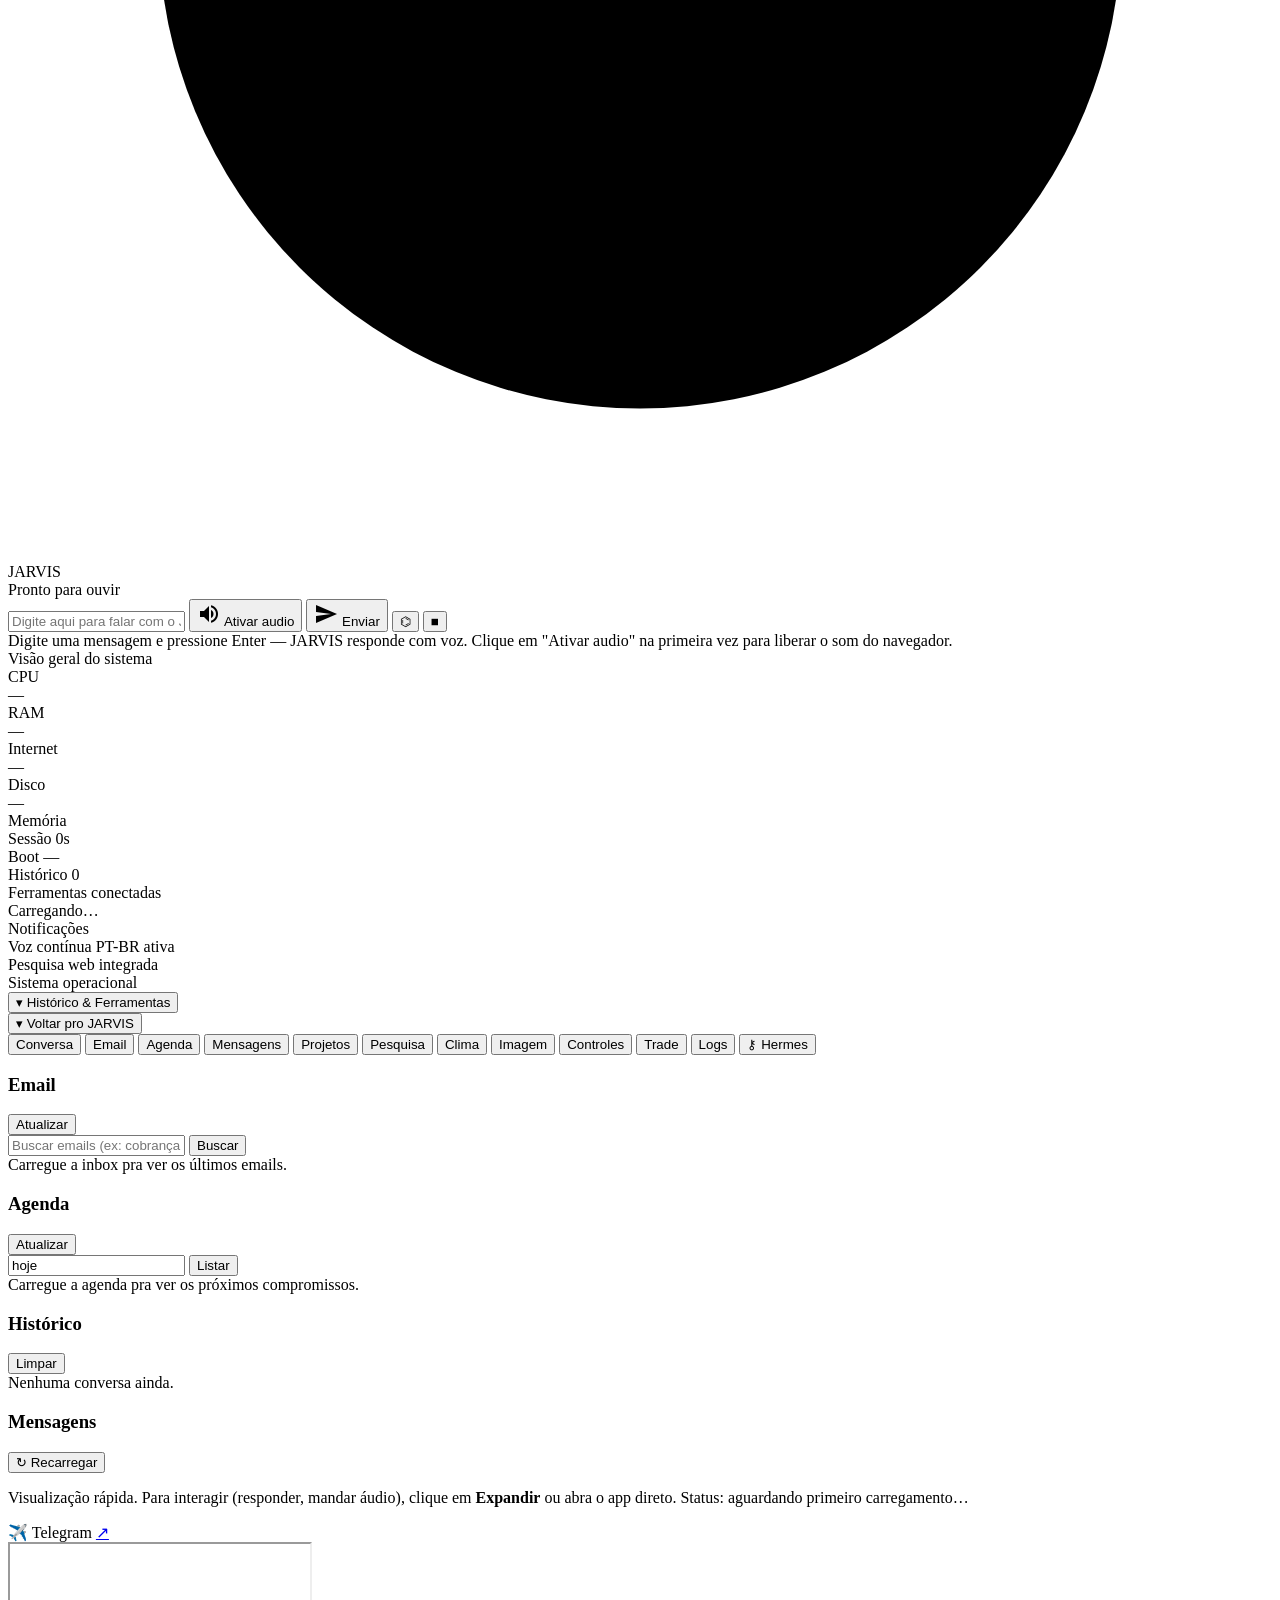
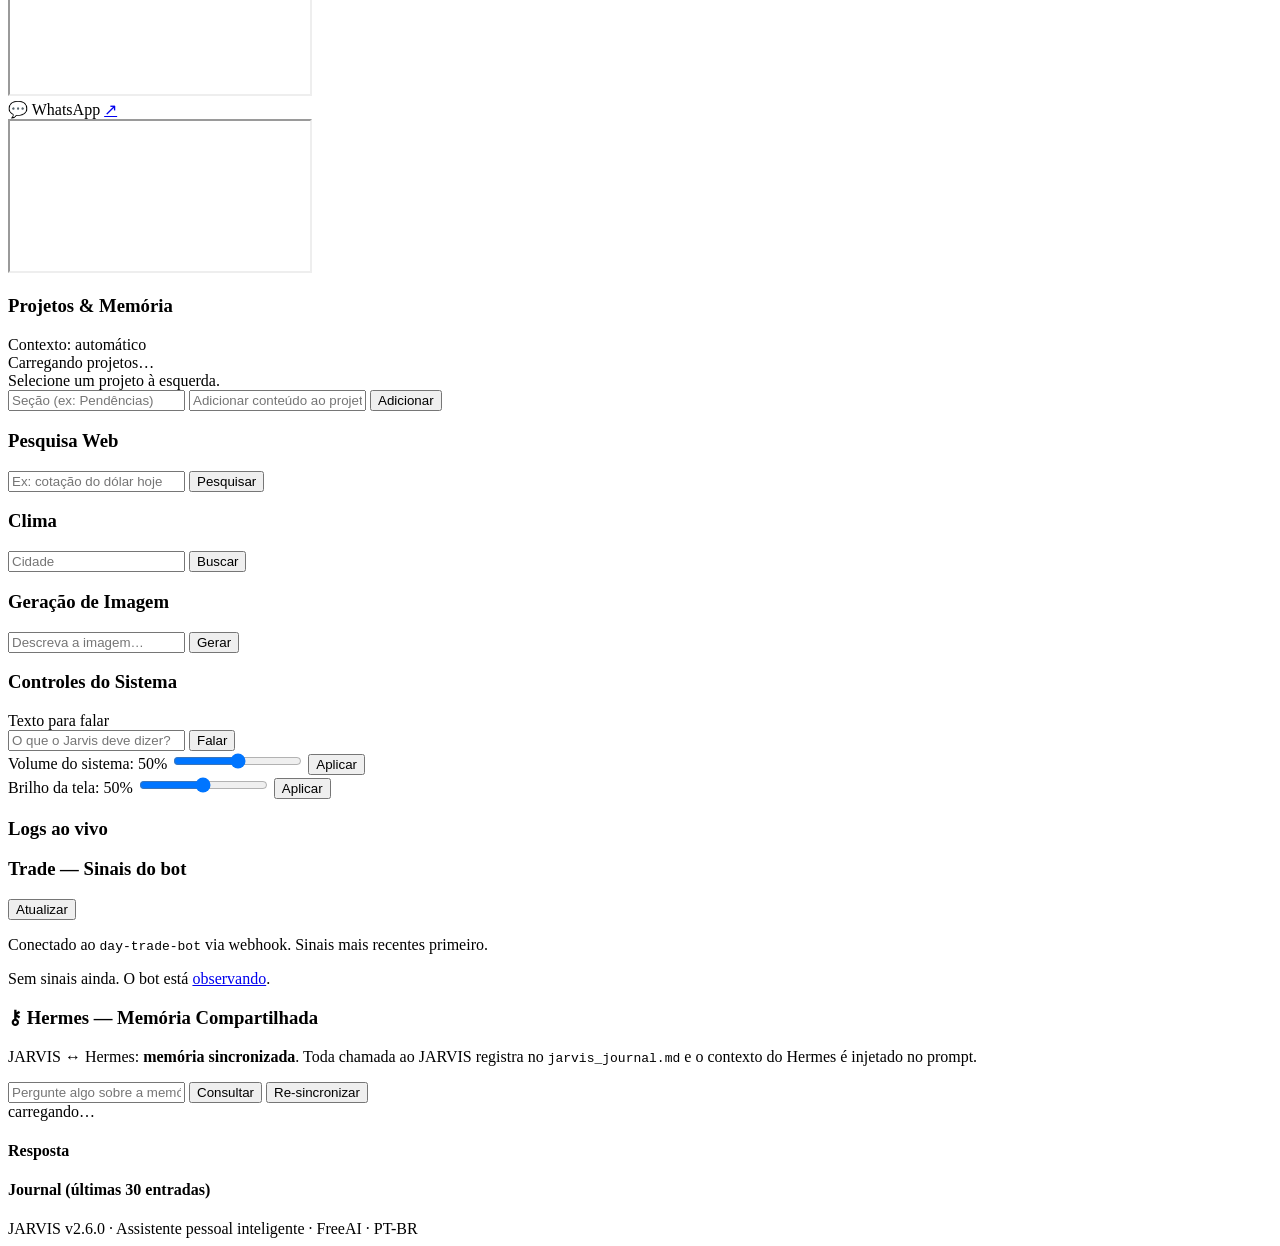
==== commit 769c0a52: "feat(dashboard): aba Mensagens com Telegram Web + WhatsApp Web side-by-side Nova aba 'Mensagens' no " ====
--- a/dashboard_static/index.html
+++ b/dashboard_static/index.html
@@ -271,6 +271,7 @@
     <button class="drawer-tab active" data-tab="chat">Conversa</button>
     <button class="drawer-tab" data-tab="email">Email</button>
     <button class="drawer-tab" data-tab="agenda">Agenda</button>
+    <button class="drawer-tab" data-tab="messages">Mensagens</button>
     <button class="drawer-tab" data-tab="projects">Projetos</button>
     <button class="drawer-tab" data-tab="research">Pesquisa</button>
     <button class="drawer-tab" data-tab="weather">Clima</button>
@@ -319,6 +320,49 @@
     </div>
     <div id="chat-list" class="chat-list">
       <div class="empty">Nenhuma conversa ainda.</div>
+    </div>
+  </div>
+
+  <!-- Mensagens tab (Telegram + WhatsApp side-by-side, espiao rapido sem trocar de aba) -->
+  <div class="drawer-panel" id="panel-messages">
+    <div class="panel-header">
+      <h3>Mensagens</h3>
+      <button class="panel-refresh" id="msg-reload" title="Recarregar Telegram + WhatsApp">↻ Recarregar</button>
+    </div>
+    <p class="panel-hint">
+      Visualização rápida. Para interagir (responder, mandar áudio), clique em
+      <strong>Expandir</strong> ou abra o app direto.
+      Status: <span id="msg-status" class="muted">aguardando primeiro carregamento…</span>
+    </p>
+    <div class="msg-grid">
+      <div class="msg-tile">
+        <header>
+          <span class="msg-icon">✈️</span>
+          <span class="msg-title">Telegram</span>
+          <a class="msg-open" href="https://web.telegram.org/a/" target="_blank" rel="noopener" title="Abrir Telegram Web em nova aba">↗</a>
+        </header>
+        <iframe
+          id="telegram-frame"
+          src="https://web.telegram.org/a/"
+          sandbox="allow-same-origin allow-scripts allow-popups allow-forms allow-downloads"
+          referrerpolicy="no-referrer"
+          loading="lazy"
+          title="Telegram Web"></iframe>
+      </div>
+      <div class="msg-tile">
+        <header>
+          <span class="msg-icon">💬</span>
+          <span class="msg-title">WhatsApp</span>
+          <a class="msg-open" href="https://web.whatsapp.com/" target="_blank" rel="noopener" title="Abrir WhatsApp Web em nova aba">↗</a>
+        </header>
+        <iframe
+          id="whatsapp-frame"
+          src="https://web.whatsapp.com/"
+          sandbox="allow-same-origin allow-scripts allow-popups allow-forms allow-downloads"
+          referrerpolicy="no-referrer"
+          loading="lazy"
+          title="WhatsApp Web"></iframe>
+      </div>
     </div>
   </div>
 
